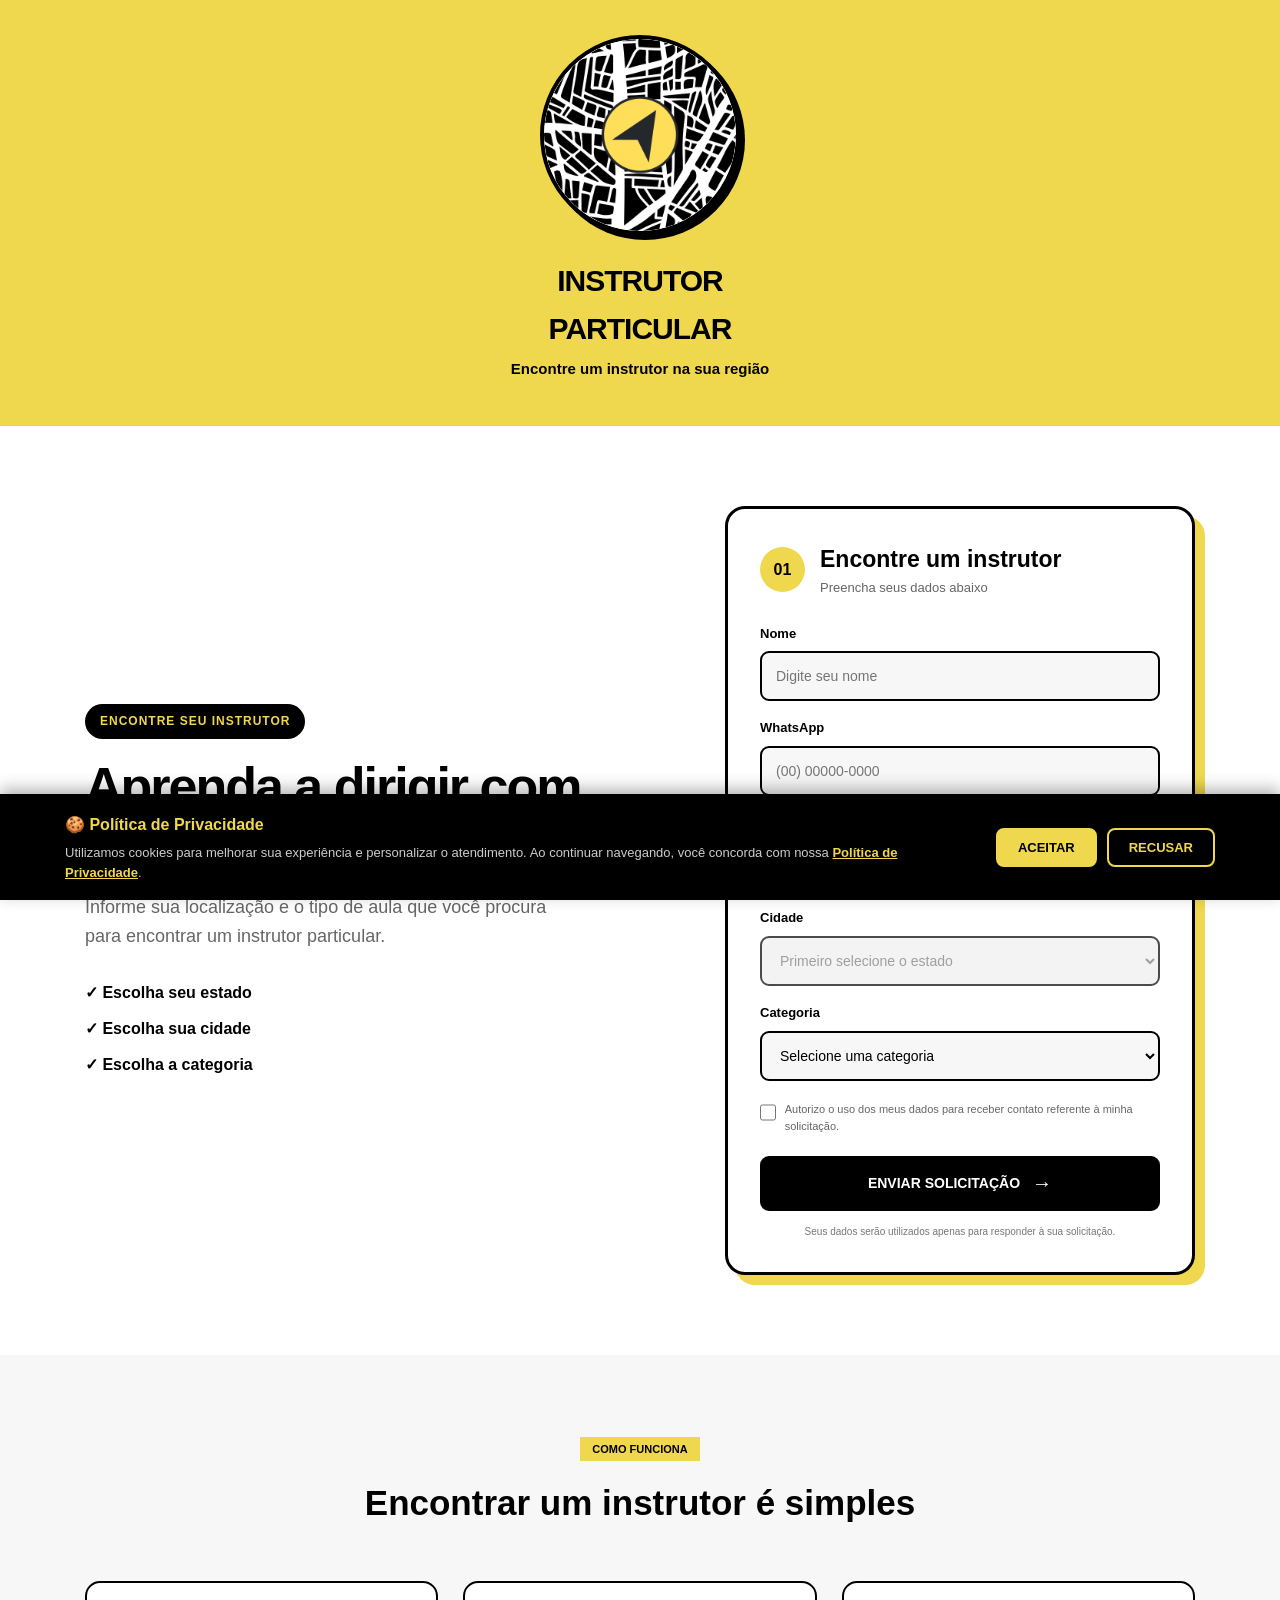
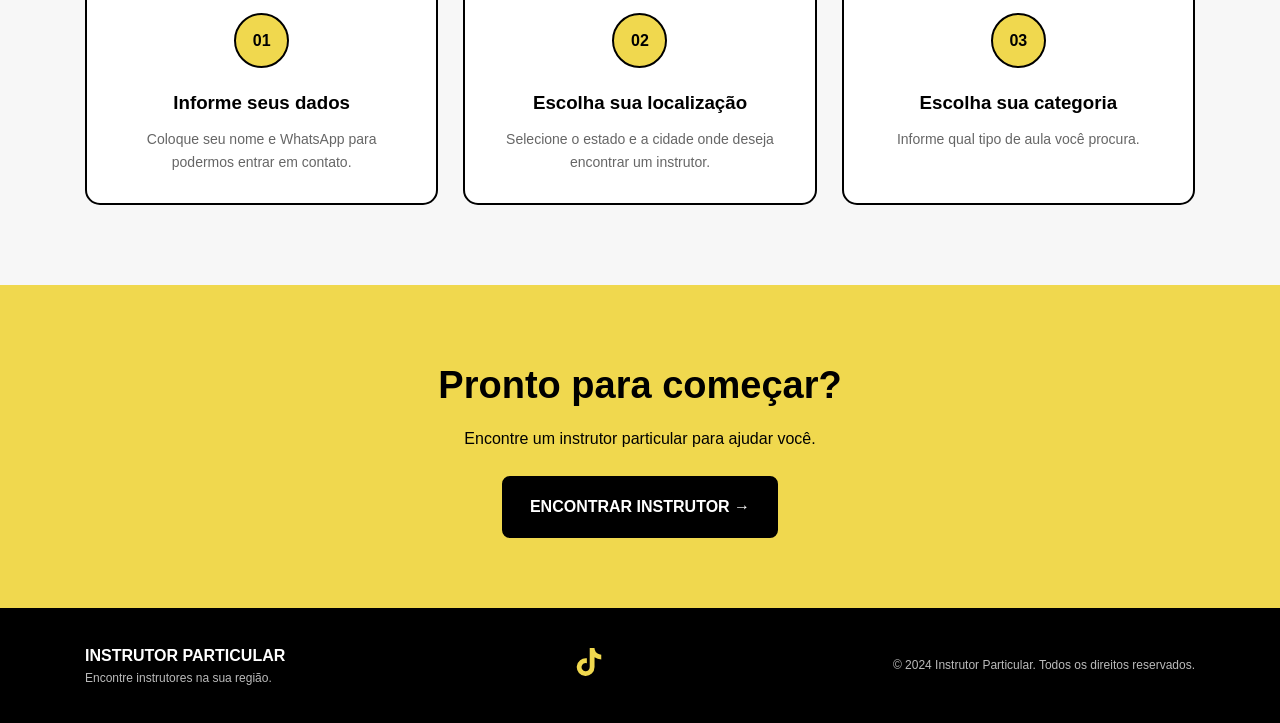
==== index.html @ 6a7069dd "Add files via upload" ====
<!DOCTYPE html>
<html lang="pt-BR">

<head>
    <meta charset="UTF-8">
    <meta name="viewport" content="width=device-width, initial-scale=1.0">
    <meta name="description" content="Encontre um Instrutor Particular para aulas de direção na sua cidade.">
    <meta name="keywords" content="instrutor particular, instrutor de direção, aula de direção, primeira habilitação, aulas práticas">
    <meta name="author" content="Instrutor Particular">
    <meta name="robots" content="index, follow">
    <title>Instrutor Particular | Encontre um Instrutor na sua Região</title>

    <!-- FAVICON -->
    <link rel="icon" type="image/png" href="logo.png">
    <link rel="apple-touch-icon" href="logo.png">

    <!-- CSS -->
    <link rel="stylesheet" href="style.css">

    <!-- ========================================
         SCHEMA MARKUP (SEO)
    ======================================== -->

    <script type="application/ld+json">
    {
      "@context": "https://schema.org",
      "@type": "LocalBusiness",
      "name": "Instrutor Particular",
      "description": "Encontre instrutores particulares para aulas de direção na sua região.",
      "url": "https://instrutorparticular.com.br",
      "telephone": "+55-00-00000-0000",
      "address": {
        "@type": "PostalAddress",
        "addressCountry": "BR"
      },
      "geo": {
        "@type": "GeoCoordinates",
        "latitude": "-23.5505",
        "longitude": "-46.6333"
      },
      "openingHours": "Mo-Su 08:00-20:00",
      "priceRange": "$$",
      "areaServed": {
        "@type": "Country",
        "name": "Brasil"
      },
      "sameAs": [
        "https://www.tiktok.com/@seu_perfil_aqui"
      ]
    }
    </script>

    <!-- ========================================
         OPEN GRAPH (REDES SOCIAIS)
    ======================================== -->

    <meta property="og:title" content="Instrutor Particular | Encontre um Instrutor na sua Região">
    <meta property="og:description" content="Aprenda a dirigir com quem entende. Encontre instrutores particulares na sua região.">
    <meta property="og:type" content="website">
    <meta property="og:url" content="https://instrutorparticular.com.br/">
    <meta property="og:image" content="https://instrutorparticular.com.br/logo.png">
    <meta property="og:locale" content="pt_BR">
    <meta property="og:site_name" content="Instrutor Particular">

    <!-- Twitter Card -->
    <meta name="twitter:card" content="summary_large_image">
    <meta name="twitter:title" content="Instrutor Particular | Encontre um Instrutor na sua Região">
    <meta name="twitter:description" content="Aprenda a dirigir com quem entende. Encontre instrutores particulares na sua região.">
    <meta name="twitter:image" content="https://instrutorparticular.com.br/logo.png">
</head>

<body>

    <!-- ========================================
         TOPO
    ======================================== -->

    <header class="header">
        <div class="container">
            <div class="logo-area">
                <div class="logo-circle">
                    <img src="logo.png" alt="Logo Instrutor Particular" width="500" height="500">
                </div>
            </div>
            <div class="brand">
                <h1>INSTRUTOR <span>PARTICULAR</span></h1>
                <p>Encontre um instrutor na sua região</p>
            </div>
        </div>
    </header>

    <!-- ========================================
         CONTEÚDO PRINCIPAL
    ======================================== -->

    <main>

        <!-- ========================================
             HERO
        ======================================== -->

        <section class="hero" id="inicio">
            <div class="container hero-container">

                <!-- TEXTO -->
                <div class="hero-content">
                    <span class="badge">ENCONTRE SEU INSTRUTOR</span>
                    <h2>Aprenda a dirigir com <strong>quem entende.</strong></h2>
                    <p>Informe sua localização e o tipo de aula que você procura para encontrar um instrutor particular.</p>
                    <div class="hero-features">
                        <div>✓ Escolha seu estado</div>
                        <div>✓ Escolha sua cidade</div>
                        <div>✓ Escolha a categoria</div>
                    </div>
                </div>

                <!-- FORMULÁRIO -->
                <div class="form-card" id="formulario">
                    <div class="form-header">
                        <span class="form-number">01</span>
                        <div>
                            <h3>Encontre um instrutor</h3>
                            <p>Preencha seus dados abaixo</p>
                        </div>
                    </div>

                    <!-- FORMULÁRIO -->
                    <form id="instrutorForm" action="https://formsubmit.co/instrutorparticularcontato@gmail.com" method="POST">

                        <!-- CONFIGURAÇÃO DO FORMSUBMIT -->
                        <input type="hidden" name="_subject" value="Nova solicitação - Instrutor Particular">
                        <input type="hidden" name="_template" value="table">
                        <input type="hidden" name="_captcha" value="false">
                        <input type="hidden" name="_redirect" value="https://instrutorparticular.com.br/obrigado.html">

                        <!-- NOME -->
                        <div class="form-group">
                            <label for="nome">Nome</label>
                            <input type="text" id="nome" name="Nome" placeholder="Digite seu nome" autocomplete="name" maxlength="100" required>
                        </div>

                        <!-- WHATSAPP -->
                        <div class="form-group">
                            <label for="whatsapp">WhatsApp</label>
                            <input type="tel" id="whatsapp" name="WhatsApp" placeholder="(00) 00000-0000" autocomplete="tel" inputmode="numeric" maxlength="15" required>
                        </div>

                        <!-- ESTADO -->
                        <div class="form-group">
                            <label for="estado">Estado</label>
                            <select id="estado" name="Estado" autocomplete="address-level1" required>
                                <option value="">Selecione o estado</option>
                            </select>
                        </div>

                        <!-- CIDADE -->
                        <div class="form-group">
                            <label for="cidade">Cidade</label>
                            <select id="cidade" name="Cidade" autocomplete="address-level2" disabled required>
                                <option value="">Primeiro selecione o estado</option>
                            </select>
                        </div>

                        <!-- CATEGORIA -->
                        <div class="form-group">
                            <label for="categoria">Categoria</label>
                            <select id="categoria" name="Categoria" required>
                                <option value="">Selecione uma categoria</option>
                                <option value="Primeira habilitação - Carro">🚗 Primeira habilitação - Carro</option>
                                <option value="Primeira habilitação - Moto">🏍️ Primeira habilitação - Moto</option>
                                <option value="Carro + Moto">🚗🏍️ Carro + Moto</option>
                                <option value="Aulas práticas de direção">🚘 Aulas práticas de direção</option>
                                <option value="Preparação para prova prática">📝 Preparação para prova prática</option>
                                <option value="Aulas para habilitados">🔄 Aulas para habilitados</option>
                                <option value="Reciclagem">📚 Reciclagem</option>
                                <option value="Outras">⭐ Outras</option>
                            </select>
                        </div>

                        <!-- AUTORIZAÇÃO -->
                        <div class="terms">
                            <input type="checkbox" id="termos" name="Autorizacao" value="Autorizado" required>
                            <label for="termos">Autorizo o uso dos meus dados para receber contato referente à minha solicitação.</label>
                        </div>

                        <!-- BOTÃO -->
                        <button type="submit" id="submitButton">
                            <span>ENVIAR SOLICITAÇÃO</span>
                            <span class="arrow">→</span>
                        </button>

                        <!-- PRIVACIDADE -->
                        <p class="privacy">Seus dados serão utilizados apenas para responder à sua solicitação.</p>

                    </form>
                </div>

            </div>
        </section>

        <!-- ========================================
             COMO FUNCIONA
        ======================================== -->

        <section class="how" id="como-funciona">
            <div class="container">
                <div class="section-title">
                    <span>COMO FUNCIONA</span>
                    <h2>Encontrar um instrutor é simples</h2>
                </div>

                <div class="steps">
                    <!-- PASSO 01 -->
                    <div class="step">
                        <div class="step-number">01</div>
                        <h3>Informe seus dados</h3>
                        <p>Coloque seu nome e WhatsApp para podermos entrar em contato.</p>
                    </div>

                    <!-- PASSO 02 -->
                    <div class="step">
                        <div class="step-number">02</div>
                        <h3>Escolha sua localização</h3>
                        <p>Selecione o estado e a cidade onde deseja encontrar um instrutor.</p>
                    </div>

                    <!-- PASSO 03 -->
                    <div class="step">
                        <div class="step-number">03</div>
                        <h3>Escolha sua categoria</h3>
                        <p>Informe qual tipo de aula você procura.</p>
                    </div>
                </div>
            </div>
        </section>

        <!-- ========================================
             CHAMADA FINAL
        ======================================== -->

        <section class="cta">
            <div class="container">
                <h2>Pronto para começar?</h2>
                <p>Encontre um instrutor particular para ajudar você.</p>
                <a href="#formulario" class="cta-button">ENCONTRAR INSTRUTOR →</a>
            </div>
        </section>

    </main>

    <!-- ========================================
         RODAPÉ
    ======================================== -->

    <footer class="footer">
        <div class="container">
            <div>
                <strong>INSTRUTOR PARTICULAR</strong>
                <p>Encontre instrutores na sua região.</p>
            </div>

            <!-- ÍCONE TIKTOK -->
            <a href="https://www.tiktok.com/@seu_perfil_aqui" target="_blank" rel="noopener noreferrer" class="social-icon" aria-label="Siga-nos no TikTok">
                <svg xmlns="http://www.w3.org/2000/svg" viewBox="0 0 448 512" width="28" height="28" fill="#F0D84E">
                    <path d="M448 209.9a210.1 210.1 0 0 1-122.8-39.3V349.4A162.6 162.6 0 1 1 185 188.3V278.2a74.6 74.6 0 1 0 52.2 71.2V0l88 0a121.2 121.2 0 0 0 1.9 22.2h0A122.2 122.2 0 0 0 381 102.4a121.4 121.4 0 0 0 67 20.1z"/>
                </svg>
            </a>

            <p class="copyright">© 2024 Instrutor Particular. Todos os direitos reservados.</p>
        </div>
    </footer>

    <!-- ========================================
         JAVASCRIPT
    ======================================== -->

    <script src="script.js"></script>

    <!-- ========================================
         BANNER LGPD / COOKIES
    ======================================== -->

    <div id="lgpd-banner" class="lgpd-banner" style="display: none;">
        <div class="lgpd-content">
            <div class="lgpd-text">
                <strong>🍪 Política de Privacidade</strong>
                <p>Utilizamos cookies para melhorar sua experiência e personalizar o atendimento. Ao continuar navegando, você concorda com nossa <a href="politica-de-privacidade.html" class="lgpd-link">Política de Privacidade</a>.</p>
            </div>
            <div class="lgpd-actions">
                <button id="lgpd-accept" class="lgpd-btn lgpd-accept">ACEITAR</button>
                <button id="lgpd-reject" class="lgpd-btn lgpd-reject">RECUSAR</button>
            </div>
        </div>
    </div>

    <!-- CSS do Banner -->
    <style>
        .lgpd-banner {
            position: fixed;
            bottom: 0;
            left: 0;
            right: 0;
            z-index: 9999;
            background: #000000;
            color: #FFFFFF;
            padding: 18px 20px;
            box-shadow: 0 -5px 15px rgba(0,0,0,0.3);
            display: none;
        }

        .lgpd-content {
            max-width: 1150px;
            margin: auto;
            display: flex;
            justify-content: space-between;
            align-items: center;
            gap: 20px;
            flex-wrap: wrap;
        }

        .lgpd-text {
            flex: 1;
            min-width: 250px;
        }

        .lgpd-text strong {
            display: block;
            font-size: 16px;
            margin-bottom: 5px;
            color: #F0D84E;
        }

        .lgpd-text p {
            font-size: 13px;
            color: #CCCCCC;
            line-height: 1.5;
            margin: 0;
        }

        .lgpd-link {
            color: #F0D84E;
            text-decoration: underline;
            font-weight: bold;
        }

        .lgpd-link:hover {
            color: #FFFFFF;
        }

        .lgpd-actions {
            display: flex;
            gap: 10px;
            flex-shrink: 0;
        }

        .lgpd-btn {
            padding: 10px 20px;
            border: 2px solid #F0D84E;
            border-radius: 8px;
            font-weight: 900;
            font-size: 13px;
            cursor: pointer;
            transition: 0.2s;
            text-transform: uppercase;
        }

        .lgpd-accept {
            background: #F0D84E;
            color: #000000;
        }

        .lgpd-accept:hover {
            background: #FFFFFF;
            border-color: #FFFFFF;
        }

        .lgpd-reject {
            background: transparent;
            color: #F0D84E;
        }

        .lgpd-reject:hover {
            background: rgba(240, 216, 78, 0.1);
        }

        @media (max-width: 600px) {
            .lgpd-content {
                flex-direction: column;
                text-align: center;
            }
            .lgpd-actions {
                width: 100%;
                justify-content: center;
            }
            .lgpd-btn {
                flex: 1;
            }
        }
    </style>

    <!-- JavaScript do Banner -->
    <script>
        (function() {
            "use strict";
            const LGPD_KEY = "lgpd_consentimento";
            const banner = document.getElementById("lgpd-banner");
            const btnAccept = document.getElementById("lgpd-accept");
            const btnReject = document.getElementById("lgpd-reject");
            const decisao = localStorage.getItem(LGPD_KEY);

            if (!decisao) {
                setTimeout(function() {
                    banner.style.display = "block";
                }, 1000);
            }

            btnAccept.addEventListener("click", function() {
                localStorage.setItem(LGPD_KEY, "aceito");
                banner.style.display = "none";
                console.log("✅ Usuário aceitou os cookies");
            });

            btnReject.addEventListener("click", function() {
                localStorage.setItem(LGPD_KEY, "recusado");
                banner.style.display = "none";
                console.log("❌ Usuário recusou os cookies");
            });
        })();
    </script>

</body>

</html>
---- style.css ----
/* ========================================
   RESET
======================================== */

* {
    margin: 0;
    padding: 0;
    box-sizing: border-box;
}

html {
    scroll-behavior: smooth;
}

body {
    font-family: Arial, Helvetica, sans-serif;
    background: #FFFFFF;
    color: #000000;
    line-height: 1.6;
}

/* ========================================
   CONTAINER
======================================== */

.container {
    width: 100%;
    max-width: 1150px;
    margin: auto;
    padding: 0 20px;
}

/* ========================================
   HEADER
======================================== */

.header {
    background: #F0D84E;
    padding: 35px 0 45px;
    text-align: center;
}

.logo-area {
    display: flex;
    justify-content: center;
    margin-bottom: 22px;
}

/* ESPAÇO DA LOGO - AGORA COM 200px */

.logo-circle {
    width: 200px;
    height: 200px;
    
    background: #FFFFFF;
    
    border: 4px solid #000000;
    
    border-radius: 50%;
    
    display: flex;
    justify-content: center;
    align-items: center;
    
    overflow: hidden;
    
    box-shadow: 5px 5px 0 #000000;
}

/* LOGO REAL */

.logo-circle img {
    width: 100%;
    height: 100%;
    object-fit: cover;
    border-radius: 50%;
}

.brand h1 {
    font-size: 30px;
    font-weight: 900;
    letter-spacing: -1px;
}

.brand h1 span {
    display: block;
}

.brand p {
    margin-top: 4px;
    font-size: 15px;
    font-weight: 600;
}

/* ========================================
   HERO
======================================== */

.hero {
    background: #FFFFFF;
    padding: 80px 0;
}

.hero-container {
    display: grid;
    grid-template-columns: 1fr 470px;
    gap: 80px;
    align-items: center;
}

.hero-content {
    max-width: 560px;
}

.badge {
    display: inline-block;
    background: #000000;
    color: #F0D84E;
    padding: 8px 15px;
    border-radius: 50px;
    font-size: 12px;
    font-weight: 900;
    letter-spacing: 1px;
    margin-bottom: 20px;
}

.hero h2 {
    font-size: 52px;
    line-height: 1.05;
    letter-spacing: -2px;
    margin-bottom: 25px;
}

.hero h2 strong {
    display: block;
    background: #F0D84E;
    padding: 0 8px;
    width: fit-content;
}

.hero-content > p {
    color: #666666;
    font-size: 18px;
    max-width: 500px;
}

/* ========================================
   FEATURES
======================================== */

.hero-features {
    margin-top: 30px;
    display: flex;
    flex-direction: column;
    gap: 10px;
    font-weight: 700;
}

.hero-features div {
    display: flex;
    align-items: center;
    gap: 8px;
}

/* ========================================
   FORM CARD
======================================== */

.form-card {
    background: #FFFFFF;
    border: 3px solid #000000;
    border-radius: 20px;
    padding: 32px;
    box-shadow: 10px 10px 0 #F0D84E;
}

.form-header {
    display: flex;
    align-items: center;
    gap: 15px;
    margin-bottom: 25px;
}

.form-number {
    width: 45px;
    height: 45px;
    background: #F0D84E;
    border-radius: 50%;
    display: flex;
    align-items: center;
    justify-content: center;
    font-weight: 900;
}

.form-header h3 {
    font-size: 23px;
}

.form-header p {
    color: #666666;
    font-size: 13px;
}

/* ========================================
   FORMULÁRIO
======================================== */

.form-group {
    margin-bottom: 17px;
}

.form-group label {
    display: block;
    font-size: 13px;
    font-weight: 900;
    margin-bottom: 7px;
}

.form-group input,
.form-group select {
    width: 100%;
    height: 50px;
    padding: 0 14px;
    border: 2px solid #000000;
    border-radius: 9px;
    background: #F7F7F7;
    color: #000000;
    font-size: 14px;
    outline: none;
    transition: 0.2s;
}

.form-group input:focus,
.form-group select:focus {
    background: #FFFFFF;
    box-shadow: 4px 4px 0 #F0D84E;
}

.form-group select:disabled {
    background: #EEEEEE;
    color: #777777;
}

/* ========================================
   TERMOS
======================================== */

.terms {
    display: flex;
    gap: 9px;
    align-items: flex-start;
    margin: 20px 0;
}

.terms input {
    width: 17px;
    height: 17px;
    margin-top: 3px;
    accent-color: #000000;
}

.terms label {
    font-size: 11px;
    color: #666666;
}

/* ========================================
   BOTÃO
======================================== */

#submitButton {
    width: 100%;
    height: 55px;
    border: 3px solid #000000;
    border-radius: 9px;
    background: #000000;
    color: #FFFFFF;
    font-size: 14px;
    font-weight: 900;
    cursor: pointer;
    display: flex;
    align-items: center;
    justify-content: center;
    gap: 12px;
    transition: 0.2s;
}

#submitButton:hover {
    background: #F0D84E;
    color: #000000;
    transform: translate(-2px, -2px);
    box-shadow: 5px 5px 0 #000000;
}

.arrow {
    font-size: 20px;
}

.privacy {
    text-align: center;
    margin-top: 13px;
    font-size: 10px;
    color: #777777;
}

/* ========================================
   COMO FUNCIONA
======================================== */

.how {
    background: #F7F7F7;
    padding: 80px 0;
}

.section-title {
    text-align: center;
    margin-bottom: 50px;
}

.section-title span {
    background: #F0D84E;
    padding: 6px 12px;
    font-size: 11px;
    font-weight: 900;
}

.section-title h2 {
    margin-top: 15px;
    font-size: 35px;
}

/* ========================================
   STEPS
======================================== */

.steps {
    display: grid;
    grid-template-columns: repeat(3, 1fr);
    gap: 25px;
}

.step {
    background: #FFFFFF;
    border: 2px solid #000000;
    border-radius: 15px;
    padding: 30px;
    text-align: center;
}

.step-number {
    width: 55px;
    height: 55px;
    margin: 0 auto 20px;
    border-radius: 50%;
    background: #F0D84E;
    border: 2px solid #000000;
    display: flex;
    align-items: center;
    justify-content: center;
    font-weight: 900;
}

.step h3 {
    margin-bottom: 10px;
}

.step p {
    color: #666666;
    font-size: 14px;
}

/* ========================================
   CTA
======================================== */

.cta {
    background: #F0D84E;
    text-align: center;
    padding: 70px 0;
}

.cta h2 {
    font-size: 38px;
    margin-bottom: 10px;
}

.cta p {
    margin-bottom: 25px;
}

.cta-button {
    display: inline-block;
    background: #000000;
    color: #FFFFFF;
    padding: 15px 25px;
    border-radius: 8px;
    text-decoration: none;
    font-weight: 900;
    border: 3px solid #000000;
    transition: 0.2s;
}

.cta-button:hover {
    background: #FFFFFF;
    color: #000000;
}

/* ========================================
   FOOTER
======================================== */

.footer {
    background: #000000;
    color: #FFFFFF;
    padding: 35px 0;
}

.footer .container {
    display: flex;
    justify-content: space-between;
    align-items: center;
    gap: 30px;
}

.footer strong {
    font-size: 16px;
}

.footer p {
    color: #BBBBBB;
    font-size: 12px;
}

.copyright {
    text-align: right;
}

/* ========================================
   RESPONSIVO
======================================== */

@media (max-width: 900px) {

    .hero-container {
        grid-template-columns: 1fr;
        gap: 50px;
    }

    .hero-content {
        max-width: 700px;
        margin: auto;
        text-align: center;
    }

    .hero h2 {
        font-size: 44px;
    }

    .hero h2 strong {
        margin: auto;
    }

    .hero-content > p {
        margin: auto;
    }

    .hero-features {
        align-items: center;
    }

    .form-card {
        max-width: 550px;
        width: 100%;
        margin: auto;
    }

}

@media (max-width: 650px) {

    .header {
        padding: 25px 0 35px;
    }

    .logo-circle {
        width: 150px;                /* Tamanho menor no mobile */
        height: 150px;
    }

    .brand h1 {
        font-size: 25px;
    }

    .hero {
        padding: 55px 0;
    }

    .hero h2 {
        font-size: 36px;
    }

    .hero-content > p {
        font-size: 16px;
    }

    .form-card {
        padding: 23px 18px;
        box-shadow: 6px 6px 0 #F0D84E;
    }

    .steps {
        grid-template-columns: 1fr;
    }

    .section-title h2 {
        font-size: 28px;
    }

    .cta h2 {
        font-size: 30px;
    }

    .footer .container {
        flex-direction: column;
        text-align: center;
    }

    .copyright {
        text-align: center;
    }

}
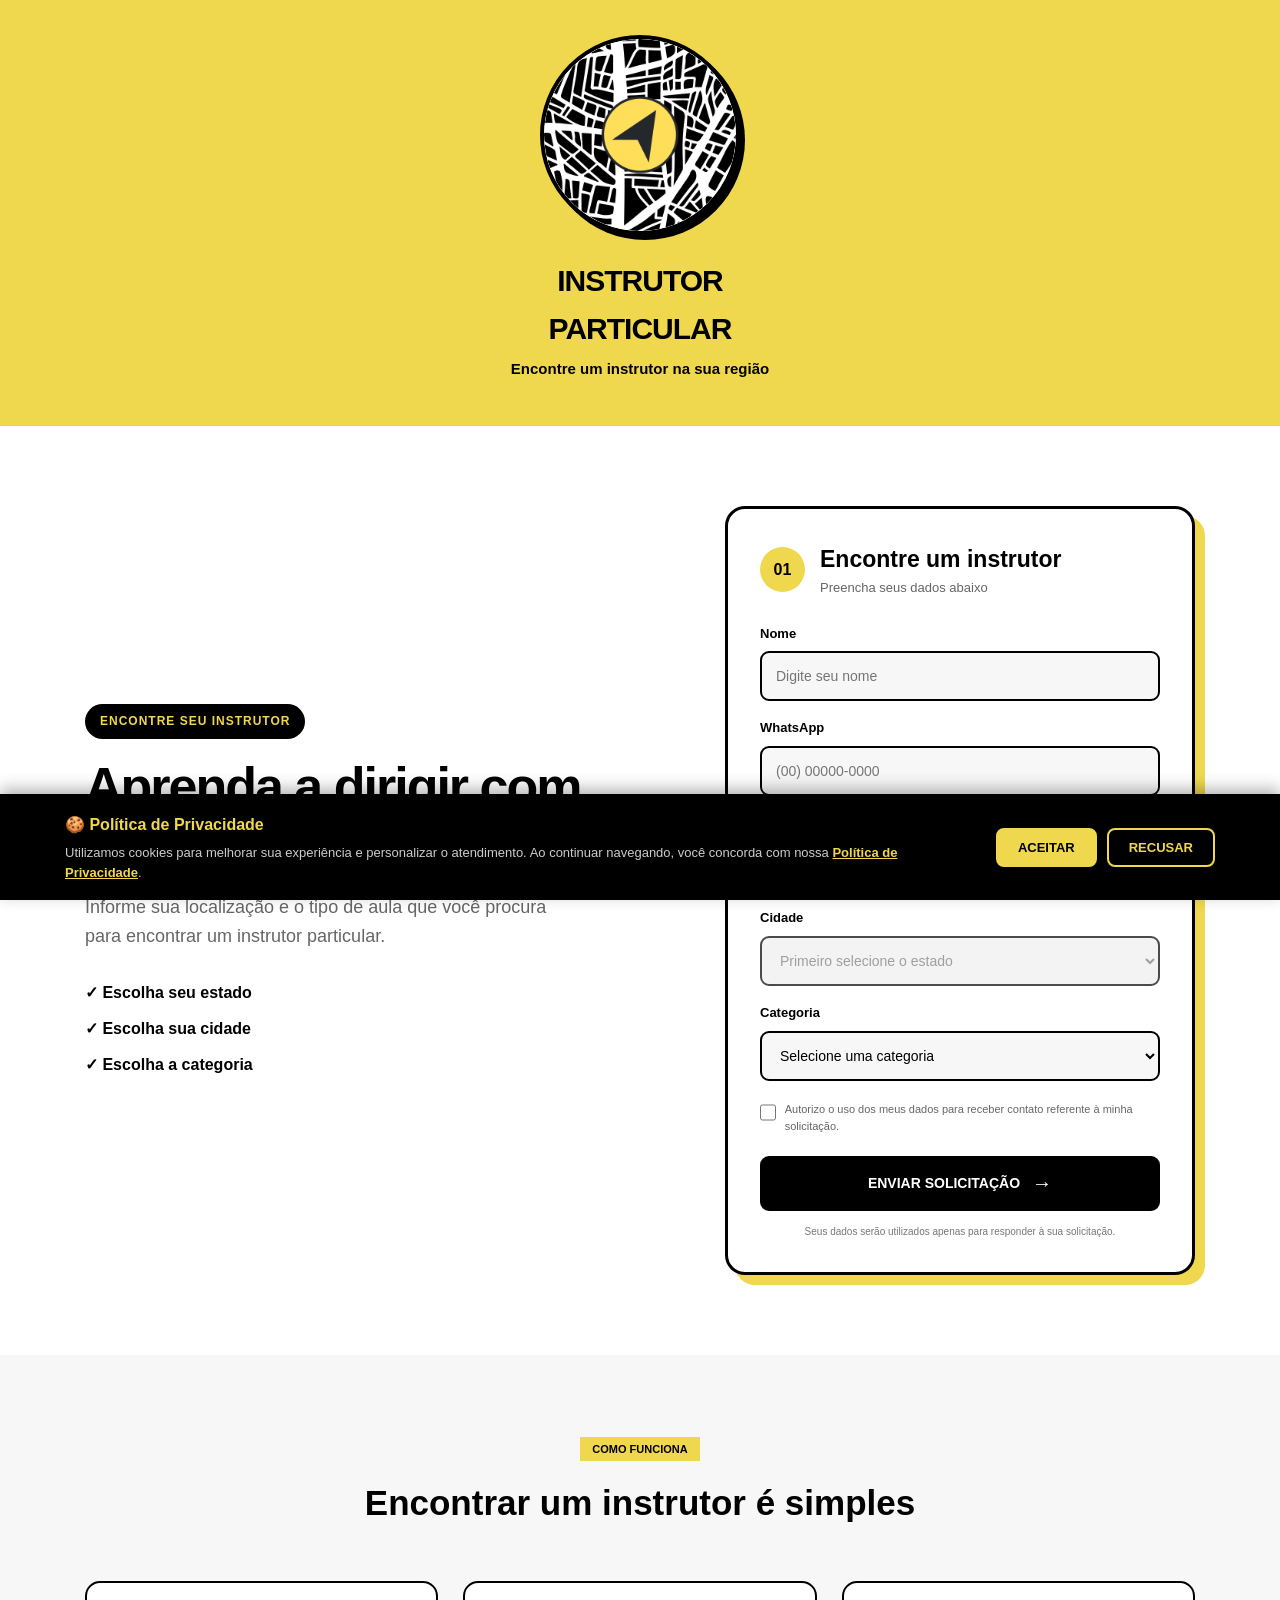
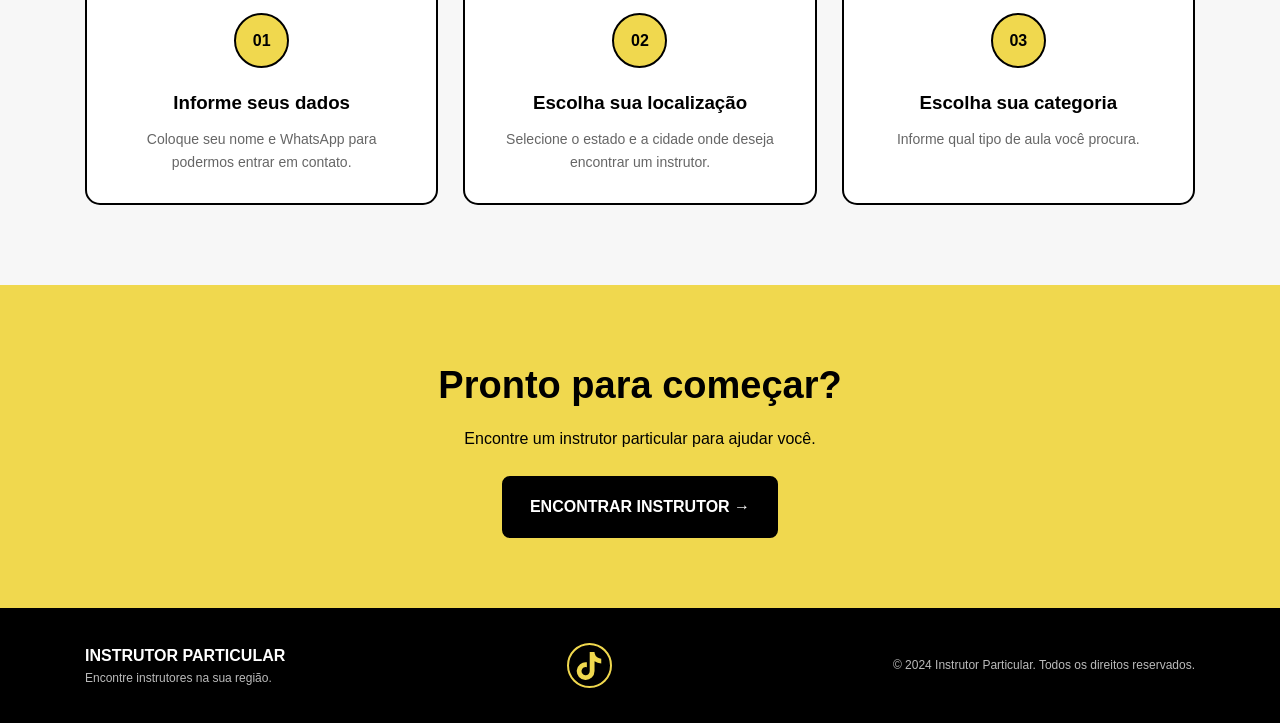
==== commit 36336cac: "Sexta Atualização 06-7-2026" ====
--- a/index.html
+++ b/index.html
@@ -125,13 +125,7 @@
                     </div>
 
                     <!-- FORMULÁRIO -->
-                    <form id="instrutorForm" action="https://formsubmit.co/instrutorparticularcontato@gmail.com" method="POST">
-
-                        <!-- CONFIGURAÇÃO DO FORMSUBMIT -->
-                        <input type="hidden" name="_subject" value="Nova solicitação - Instrutor Particular">
-                        <input type="hidden" name="_template" value="table">
-                        <input type="hidden" name="_captcha" value="false">
-                        <input type="hidden" name="_redirect" value="https://instrutorparticular.com.br/obrigado.html">
+                    <form id="instrutorForm">
 
                         <!-- NOME -->
                         <div class="form-group">
@@ -260,7 +254,7 @@
             </div>
 
             <!-- ÍCONE TIKTOK -->
-            <a href="https://www.tiktok.com/@seu_perfil_aqui" target="_blank" rel="noopener noreferrer" class="social-icon" aria-label="Siga-nos no TikTok">
+            <a href="https://www.tiktok.com/@instrutorparticularofc" target="_blank" rel="noopener noreferrer" class="social-icon" aria-label="Siga-nos no TikTok">
                 <svg xmlns="http://www.w3.org/2000/svg" viewBox="0 0 448 512" width="28" height="28" fill="#F0D84E">
                     <path d="M448 209.9a210.1 210.1 0 0 1-122.8-39.3V349.4A162.6 162.6 0 1 1 185 188.3V278.2a74.6 74.6 0 1 0 52.2 71.2V0l88 0a121.2 121.2 0 0 0 1.9 22.2h0A122.2 122.2 0 0 0 381 102.4a121.4 121.4 0 0 0 67 20.1z"/>
                 </svg>
--- a/style.css
+++ b/style.css
@@ -436,6 +436,32 @@
 }
 
 /* ========================================
+   ÍCONE SOCIAL (TIKTOK)
+======================================== */
+
+.social-icon {
+    display: inline-flex;
+    align-items: center;
+    justify-content: center;
+    width: 45px;
+    height: 45px;
+    border: 2px solid #F0D84E;
+    border-radius: 50%;
+    transition: 0.3s;
+    background: transparent;
+}
+
+.social-icon:hover {
+    background: #F0D84E;
+    transform: translateY(-3px);
+    box-shadow: 0 5px 15px rgba(240, 216, 78, 0.3);
+}
+
+.social-icon:hover svg {
+    fill: #000000;
+}
+
+/* ========================================
    RESPONSIVO
 ======================================== */
 
@@ -529,4 +555,8 @@
         text-align: center;
     }
 
+    .social-icon {
+        margin: 10px auto;
+    }
+
 }
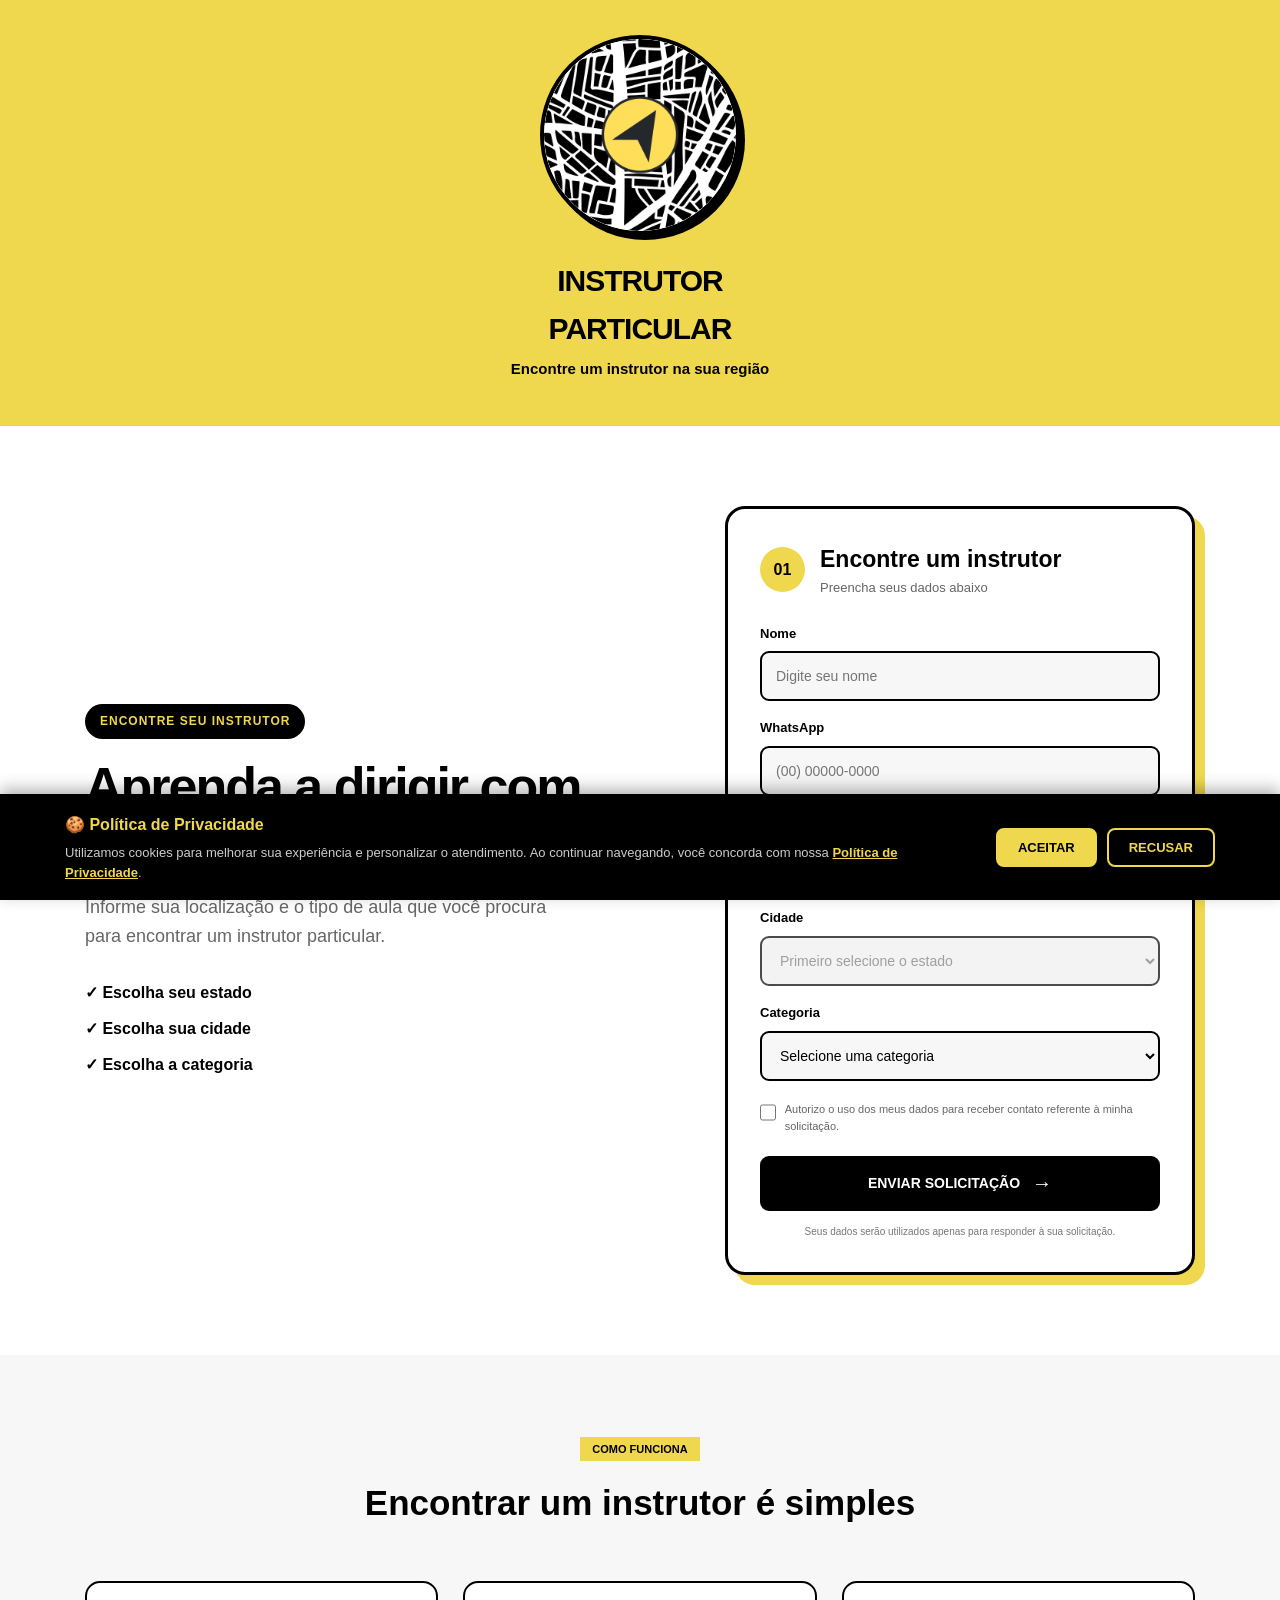
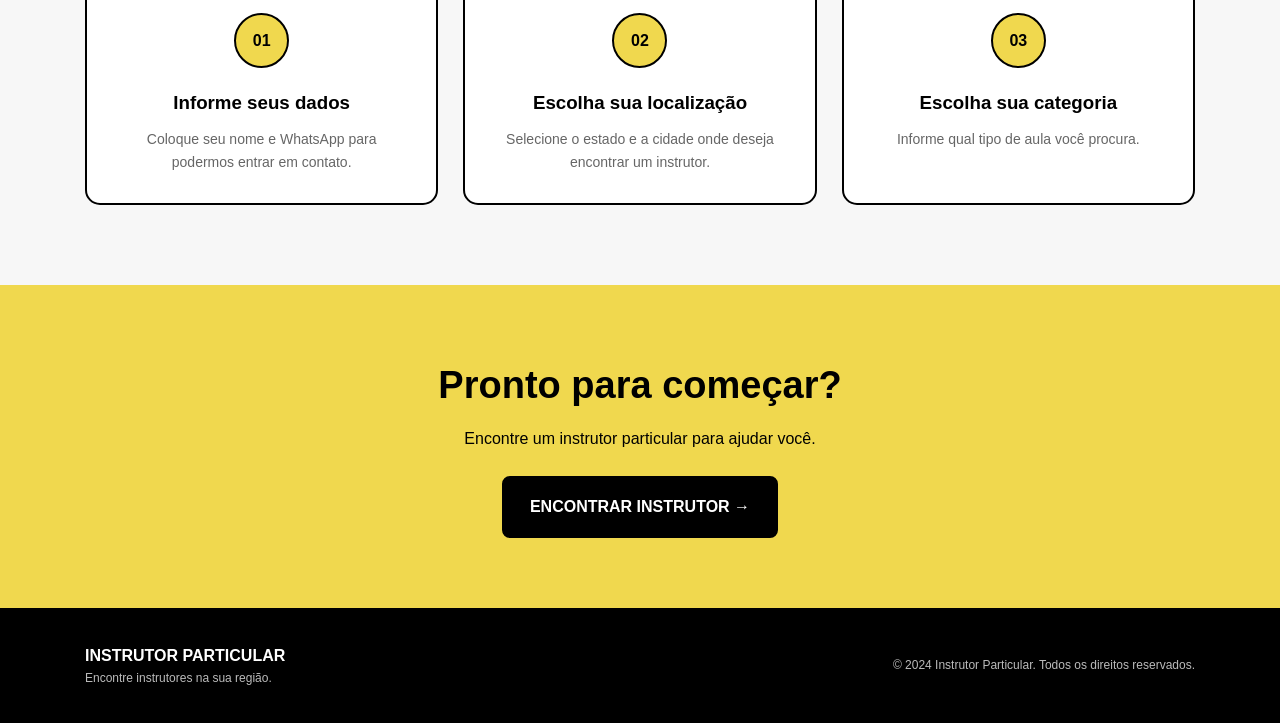
==== commit cce60186: "Oitava Atualização 06-09-2026" ====
--- a/index.html
+++ b/index.html
@@ -17,56 +17,6 @@
     <!-- CSS -->
     <link rel="stylesheet" href="style.css">
 
-    <!-- ========================================
-         SCHEMA MARKUP (SEO)
-    ======================================== -->
-
-    <script type="application/ld+json">
-    {
-      "@context": "https://schema.org",
-      "@type": "LocalBusiness",
-      "name": "Instrutor Particular",
-      "description": "Encontre instrutores particulares para aulas de direção na sua região.",
-      "url": "https://instrutorparticular.com.br",
-      "telephone": "+55-00-00000-0000",
-      "address": {
-        "@type": "PostalAddress",
-        "addressCountry": "BR"
-      },
-      "geo": {
-        "@type": "GeoCoordinates",
-        "latitude": "-23.5505",
-        "longitude": "-46.6333"
-      },
-      "openingHours": "Mo-Su 08:00-20:00",
-      "priceRange": "$$",
-      "areaServed": {
-        "@type": "Country",
-        "name": "Brasil"
-      },
-      "sameAs": [
-        "https://www.tiktok.com/@seu_perfil_aqui"
-      ]
-    }
-    </script>
-
-    <!-- ========================================
-         OPEN GRAPH (REDES SOCIAIS)
-    ======================================== -->
-
-    <meta property="og:title" content="Instrutor Particular | Encontre um Instrutor na sua Região">
-    <meta property="og:description" content="Aprenda a dirigir com quem entende. Encontre instrutores particulares na sua região.">
-    <meta property="og:type" content="website">
-    <meta property="og:url" content="https://instrutorparticular.com.br/">
-    <meta property="og:image" content="https://instrutorparticular.com.br/logo.png">
-    <meta property="og:locale" content="pt_BR">
-    <meta property="og:site_name" content="Instrutor Particular">
-
-    <!-- Twitter Card -->
-    <meta name="twitter:card" content="summary_large_image">
-    <meta name="twitter:title" content="Instrutor Particular | Encontre um Instrutor na sua Região">
-    <meta name="twitter:description" content="Aprenda a dirigir com quem entende. Encontre instrutores particulares na sua região.">
-    <meta name="twitter:image" content="https://instrutorparticular.com.br/logo.png">
 </head>
 
 <body>
@@ -82,6 +32,7 @@
                     <img src="logo.png" alt="Logo Instrutor Particular" width="500" height="500">
                 </div>
             </div>
+
             <div class="brand">
                 <h1>INSTRUTOR <span>PARTICULAR</span></h1>
                 <p>Encontre um instrutor na sua região</p>
@@ -107,6 +58,7 @@
                     <span class="badge">ENCONTRE SEU INSTRUTOR</span>
                     <h2>Aprenda a dirigir com <strong>quem entende.</strong></h2>
                     <p>Informe sua localização e o tipo de aula que você procura para encontrar um instrutor particular.</p>
+
                     <div class="hero-features">
                         <div>✓ Escolha seu estado</div>
                         <div>✓ Escolha sua cidade</div>
@@ -124,8 +76,20 @@
                         </div>
                     </div>
 
-                    <!-- FORMULÁRIO -->
-                    <form id="instrutorForm">
+                    <!-- FORMULÁRIO COM WEB3FORMS -->
+                    <form id="instrutorForm" action="https://api.web3forms.com/submit" method="POST">
+                        
+                        <!-- Web3Forms Access Key (SUBSTITUA PELA SUA) -->
+                        <input type="hidden" name="access_key" value="227c6390-1c8f-46a4-afd9-aaa3f2333637">
+                        
+                        <!-- Redirecionamento -->
+                        <input type="hidden" name="redirect" value="https://instrutorparticular.com.br/obrigado.html">
+                        
+                        <!-- Título do email -->
+                        <input type="hidden" name="subject" value="Nova solicitação - Instrutor Particular">
+                        
+                        <!-- Formato do email -->
+                        <input type="hidden" name="from_name" value="Site Instrutor Particular">
 
                         <!-- NOME -->
                         <div class="form-group">
@@ -185,7 +149,6 @@
 
                         <!-- PRIVACIDADE -->
                         <p class="privacy">Seus dados serão utilizados apenas para responder à sua solicitação.</p>
-
                     </form>
                 </div>
 
@@ -204,21 +167,18 @@
                 </div>
 
                 <div class="steps">
-                    <!-- PASSO 01 -->
                     <div class="step">
                         <div class="step-number">01</div>
                         <h3>Informe seus dados</h3>
                         <p>Coloque seu nome e WhatsApp para podermos entrar em contato.</p>
                     </div>
 
-                    <!-- PASSO 02 -->
                     <div class="step">
                         <div class="step-number">02</div>
                         <h3>Escolha sua localização</h3>
                         <p>Selecione o estado e a cidade onde deseja encontrar um instrutor.</p>
                     </div>
 
-                    <!-- PASSO 03 -->
                     <div class="step">
                         <div class="step-number">03</div>
                         <h3>Escolha sua categoria</h3>
@@ -252,28 +212,14 @@
                 <strong>INSTRUTOR PARTICULAR</strong>
                 <p>Encontre instrutores na sua região.</p>
             </div>
-
-            <!-- ÍCONE TIKTOK -->
-            <a href="https://www.tiktok.com/@instrutorparticularofc" target="_blank" rel="noopener noreferrer" class="social-icon" aria-label="Siga-nos no TikTok">
-                <svg xmlns="http://www.w3.org/2000/svg" viewBox="0 0 448 512" width="28" height="28" fill="#F0D84E">
-                    <path d="M448 209.9a210.1 210.1 0 0 1-122.8-39.3V349.4A162.6 162.6 0 1 1 185 188.3V278.2a74.6 74.6 0 1 0 52.2 71.2V0l88 0a121.2 121.2 0 0 0 1.9 22.2h0A122.2 122.2 0 0 0 381 102.4a121.4 121.4 0 0 0 67 20.1z"/>
-                </svg>
-            </a>
-
             <p class="copyright">© 2024 Instrutor Particular. Todos os direitos reservados.</p>
         </div>
     </footer>
 
-    <!-- ========================================
-         JAVASCRIPT
-    ======================================== -->
-
+    <!-- JAVASCRIPT -->
     <script src="script.js"></script>
 
-    <!-- ========================================
-         BANNER LGPD / COOKIES
-    ======================================== -->
-
+    <!-- BANNER LGPD / COOKIES -->
     <div id="lgpd-banner" class="lgpd-banner" style="display: none;">
         <div class="lgpd-content">
             <div class="lgpd-text">
@@ -396,10 +342,12 @@
     <script>
         (function() {
             "use strict";
+
             const LGPD_KEY = "lgpd_consentimento";
             const banner = document.getElementById("lgpd-banner");
             const btnAccept = document.getElementById("lgpd-accept");
             const btnReject = document.getElementById("lgpd-reject");
+
             const decisao = localStorage.getItem(LGPD_KEY);
 
             if (!decisao) {
@@ -419,6 +367,7 @@
                 banner.style.display = "none";
                 console.log("❌ Usuário recusou os cookies");
             });
+
         })();
     </script>
 
--- a/style.css
+++ b/style.css
@@ -46,28 +46,18 @@
     margin-bottom: 22px;
 }
 
-/* ESPAÇO DA LOGO - AGORA COM 200px */
-
 .logo-circle {
     width: 200px;
     height: 200px;
-    
-    background: #FFFFFF;
-    
+    background: #FFFFFF;
     border: 4px solid #000000;
-    
     border-radius: 50%;
-    
     display: flex;
     justify-content: center;
     align-items: center;
-    
     overflow: hidden;
-    
     box-shadow: 5px 5px 0 #000000;
 }
-
-/* LOGO REAL */
 
 .logo-circle img {
     width: 100%;
@@ -292,6 +282,11 @@
     box-shadow: 5px 5px 0 #000000;
 }
 
+#submitButton:disabled {
+    opacity: 0.7;
+    cursor: not-allowed;
+}
+
 .arrow {
     font-size: 20px;
 }
@@ -436,37 +431,10 @@
 }
 
 /* ========================================
-   ÍCONE SOCIAL (TIKTOK)
-======================================== */
-
-.social-icon {
-    display: inline-flex;
-    align-items: center;
-    justify-content: center;
-    width: 45px;
-    height: 45px;
-    border: 2px solid #F0D84E;
-    border-radius: 50%;
-    transition: 0.3s;
-    background: transparent;
-}
-
-.social-icon:hover {
-    background: #F0D84E;
-    transform: translateY(-3px);
-    box-shadow: 0 5px 15px rgba(240, 216, 78, 0.3);
-}
-
-.social-icon:hover svg {
-    fill: #000000;
-}
-
-/* ========================================
    RESPONSIVO
 ======================================== */
 
 @media (max-width: 900px) {
-
     .hero-container {
         grid-template-columns: 1fr;
         gap: 50px;
@@ -499,17 +467,15 @@
         width: 100%;
         margin: auto;
     }
-
 }
 
 @media (max-width: 650px) {
-
     .header {
         padding: 25px 0 35px;
     }
 
     .logo-circle {
-        width: 150px;                /* Tamanho menor no mobile */
+        width: 150px;
         height: 150px;
     }
 
@@ -554,9 +520,4 @@
     .copyright {
         text-align: center;
     }
-
-    .social-icon {
-        margin: 10px auto;
-    }
-
 }
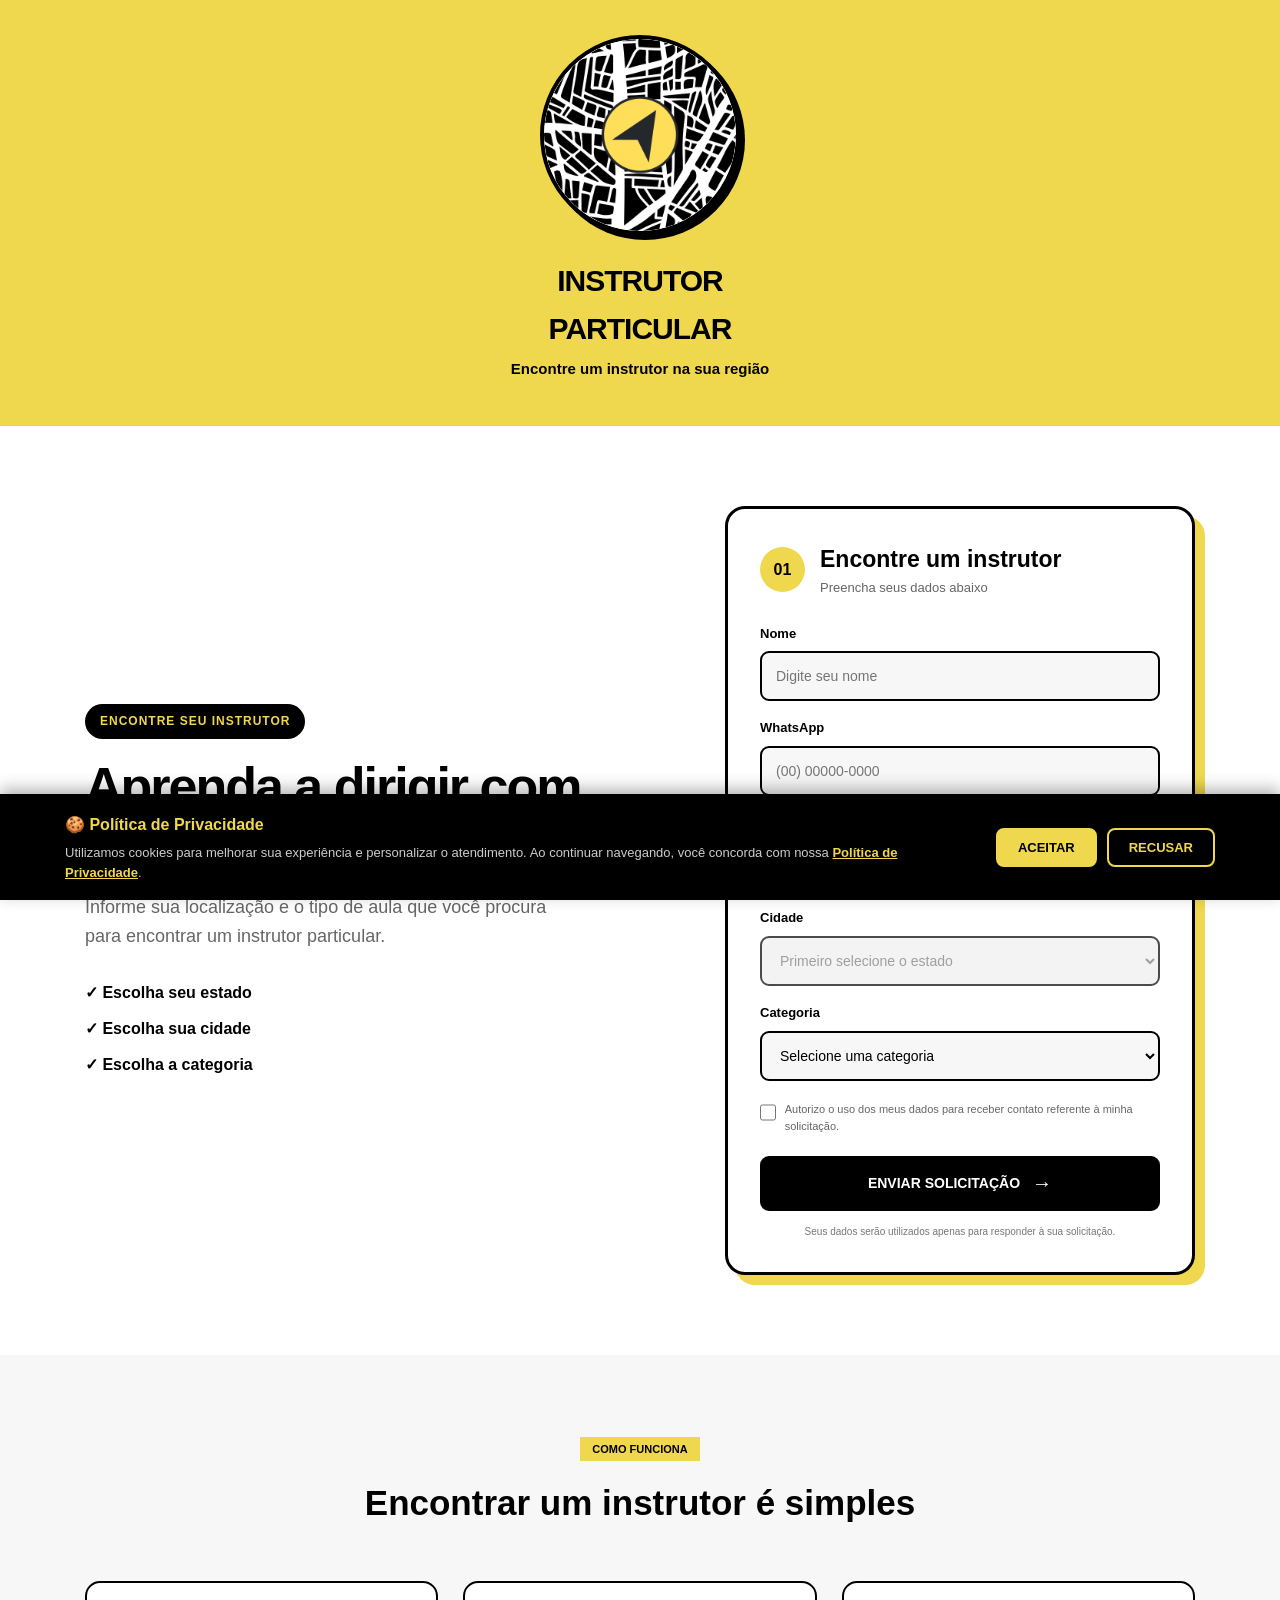
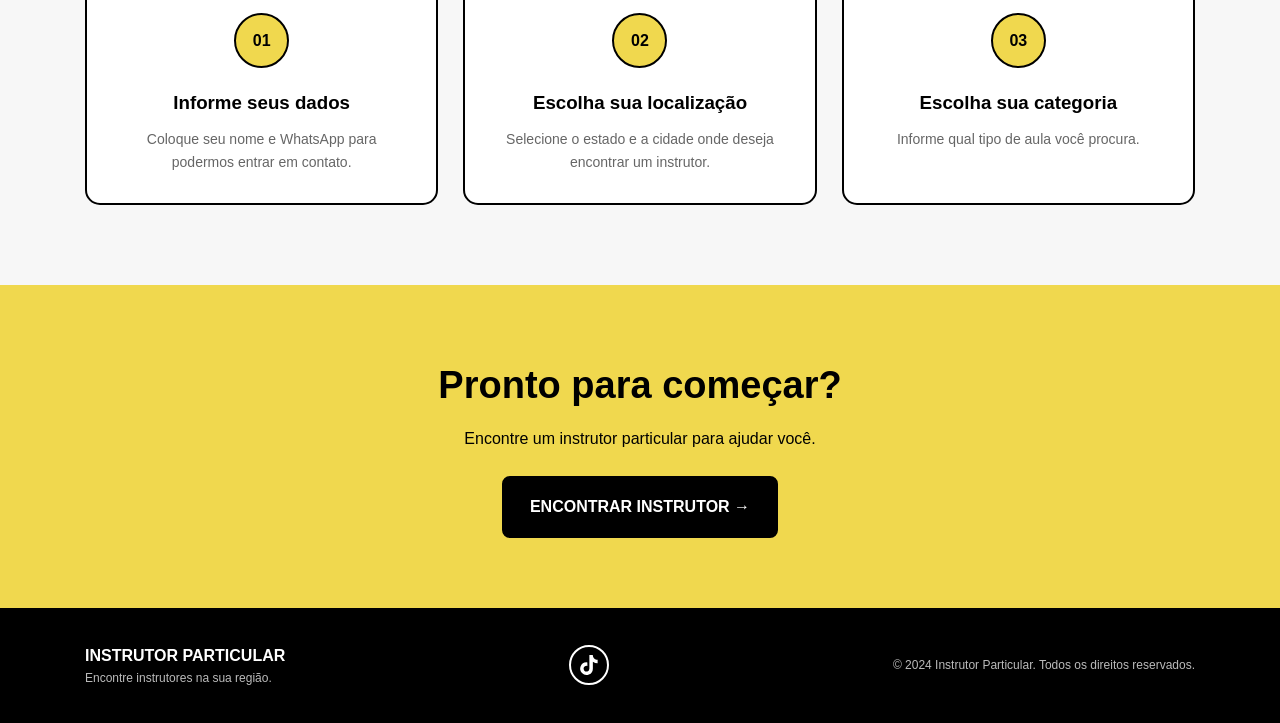
==== commit 05178293: "Nona Atualização 06-09-2026" ====
--- a/index.html
+++ b/index.html
@@ -203,18 +203,27 @@
     </main>
 
     <!-- ========================================
-         RODAPÉ
-    ======================================== -->
-
-    <footer class="footer">
-        <div class="container">
-            <div>
-                <strong>INSTRUTOR PARTICULAR</strong>
-                <p>Encontre instrutores na sua região.</p>
-            </div>
-            <p class="copyright">© 2024 Instrutor Particular. Todos os direitos reservados.</p>
+     RODAPÉ
+	======================================== -->
+
+	<footer class="footer">
+    <div class="container">
+        <div>
+            <strong>INSTRUTOR PARTICULAR</strong>
+            <p>Encontre instrutores na sua região.</p>
         </div>
-    </footer>
+        
+        <div class="social-links">
+            <a href="https://www.tiktok.com/@instrutorparticularofc" target="_blank" rel="noopener noreferrer" class="social-icon tiktok" aria-label="TikTok">
+                <svg width="24" height="24" viewBox="0 0 24 24" fill="currentColor" xmlns="http://www.w3.org/2000/svg">
+                    <path d="M19.59 6.69a4.83 4.83 0 0 1-3.77-4.25V2h-3.45v13.67a2.89 2.89 0 0 1-5.2 1.74 2.89 2.89 0 0 1 2.31-4.64 2.93 2.93 0 0 1 .88.13V9.4a6.84 6.84 0 0 0-1-.05A6.33 6.33 0 0 0 5 20.1a6.34 6.34 0 0 0 10.86-4.43v-7a8.16 8.16 0 0 0 4.77 1.52v-3.4a4.85 4.85 0 0 1-1-.1z"/>
+                </svg>
+            </a>
+        </div>
+        
+        <p class="copyright">© 2024 Instrutor Particular. Todos os direitos reservados.</p>
+    </div>
+	</footer>
 
     <!-- JAVASCRIPT -->
     <script src="script.js"></script>
--- a/style.css
+++ b/style.css
@@ -520,4 +520,55 @@
     .copyright {
         text-align: center;
     }
+}
+/* ========================================
+   REDES SOCIAIS NO FOOTER
+======================================== */
+
+.social-links {
+    display: flex;
+    gap: 10px;
+    align-items: center;
+}
+
+.social-icon {
+    display: flex;
+    align-items: center;
+    justify-content: center;
+    width: 40px;
+    height: 40px;
+    border-radius: 50%;
+    border: 2px solid #FFFFFF;
+    color: #FFFFFF;
+    text-decoration: none;
+    transition: 0.3s;
+}
+
+.social-icon:hover {
+    background: #F0D84E;
+    border-color: #F0D84E;
+    color: #000000;
+    transform: translateY(-3px);
+}
+
+/* Ícone TikTok específico */
+.social-icon.tiktok {
+    background: #000000;
+}
+
+.social-icon.tiktok:hover {
+    background: #F0D84E;
+    border-color: #F0D84E;
+}
+
+/* Responsivo */
+@media (max-width: 650px) {
+    .footer .container {
+        flex-direction: column;
+        gap: 20px;
+    }
+    
+    .social-links {
+        justify-content: center;
+    }
 }
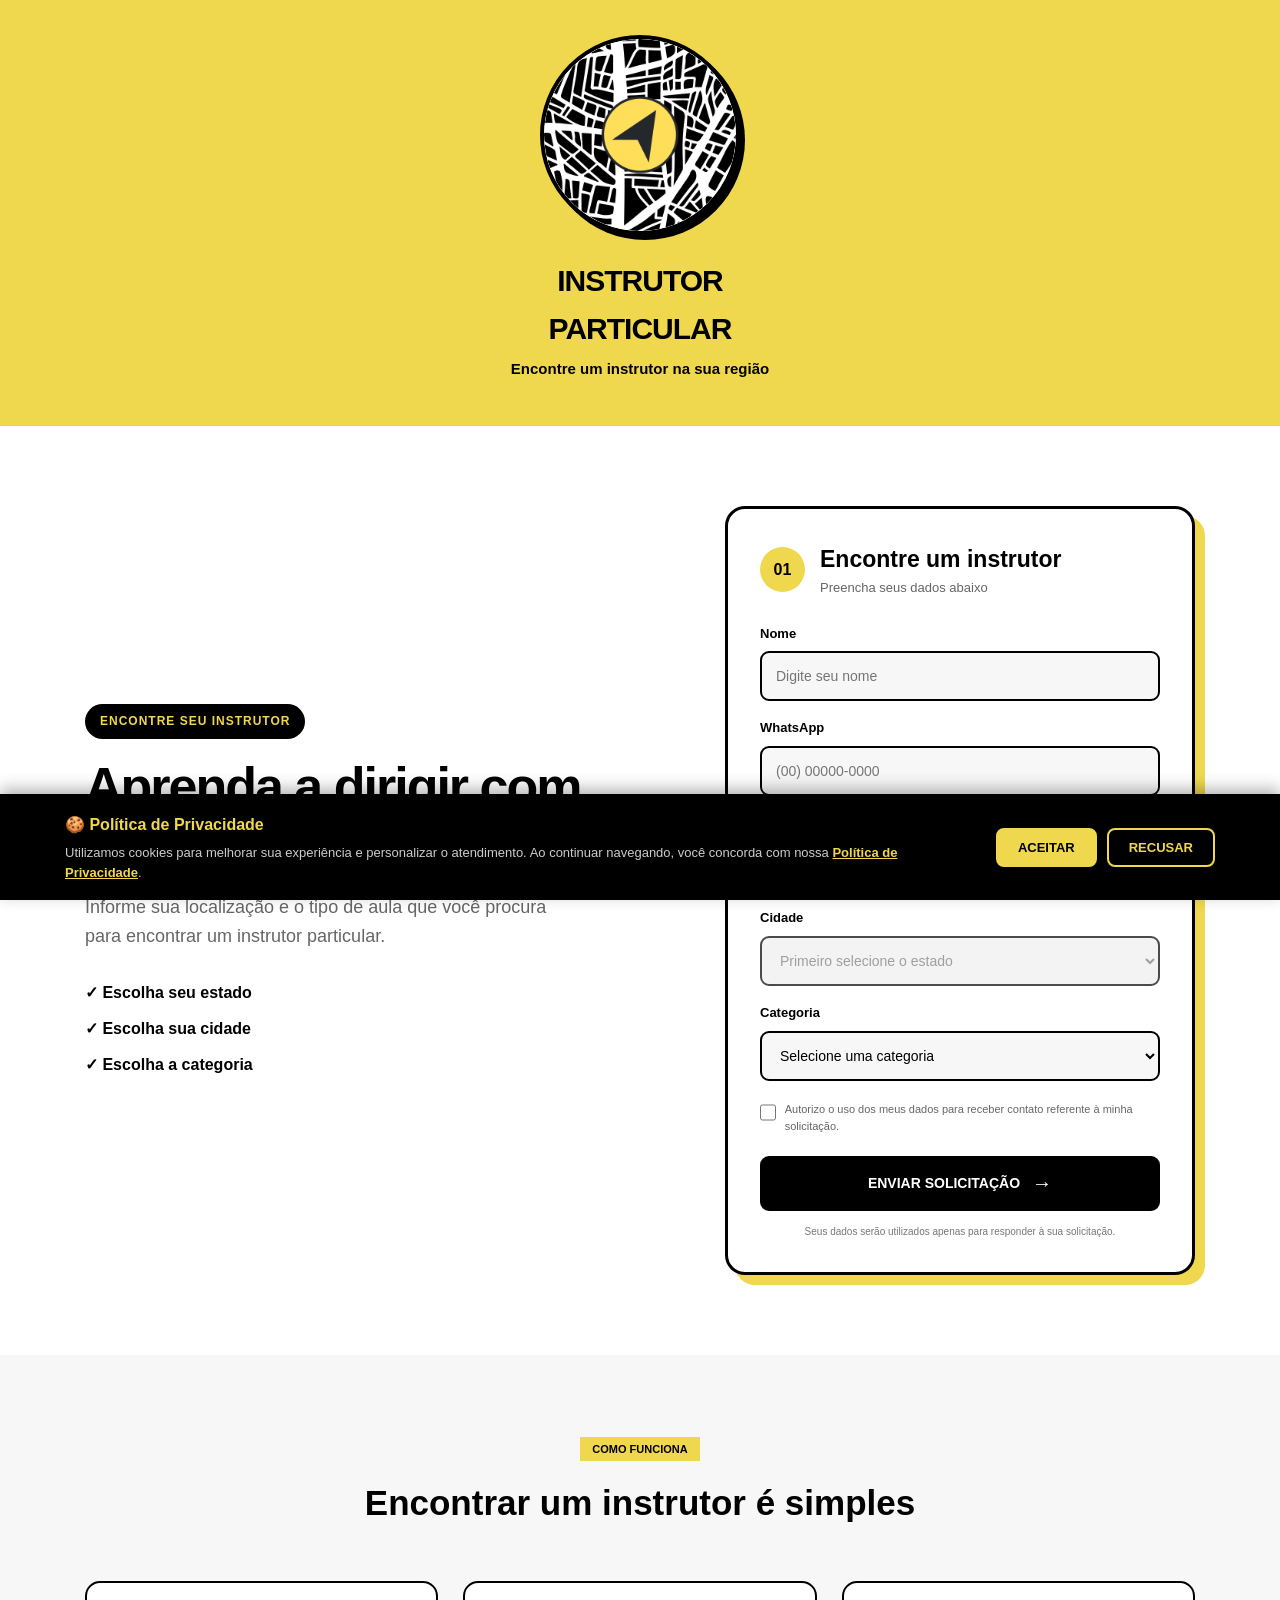
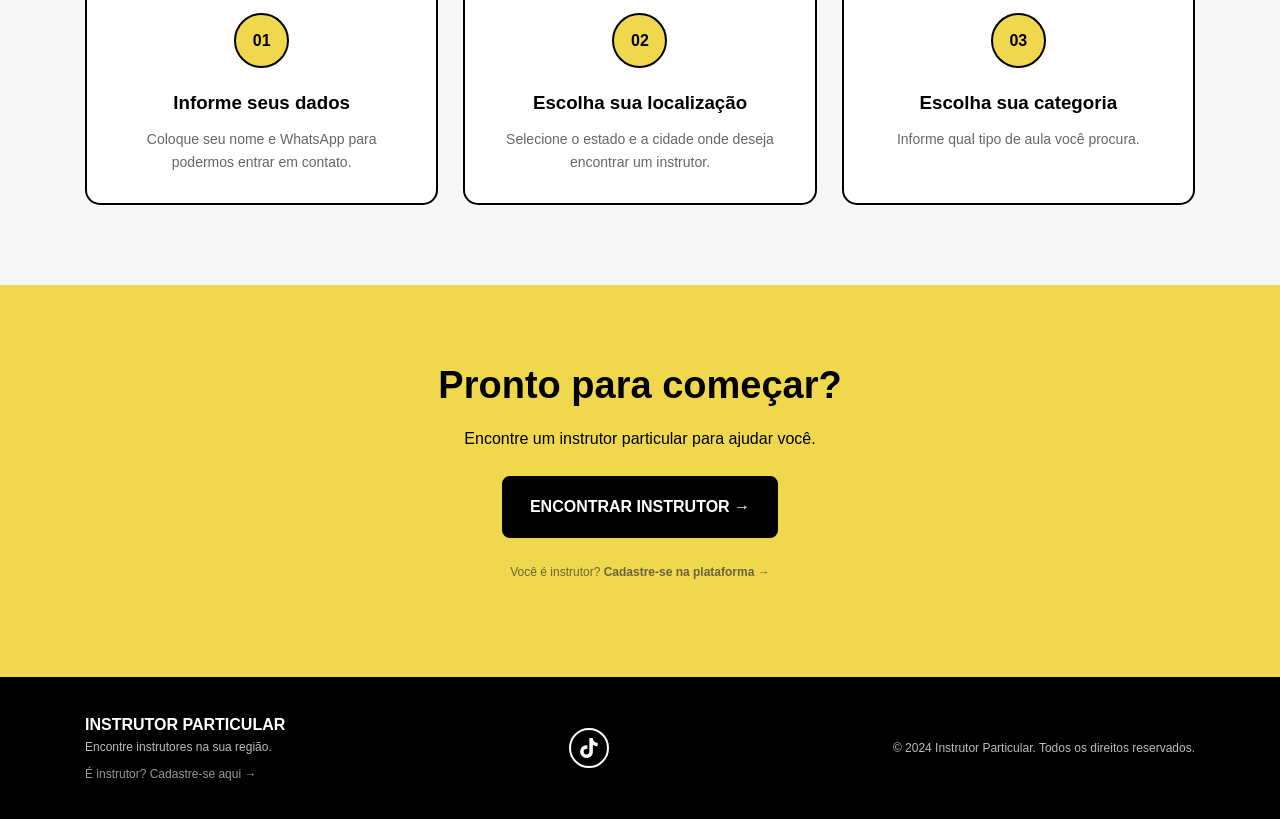
==== commit 64661e35: "html Novos arquivos" ====
--- a/index.html
+++ b/index.html
@@ -197,6 +197,13 @@
                 <h2>Pronto para começar?</h2>
                 <p>Encontre um instrutor particular para ajudar você.</p>
                 <a href="#formulario" class="cta-button">ENCONTRAR INSTRUTOR →</a>
+
+                <!-- LINK DISCRETO PARA INSTRUTORES -->
+                <p style="margin-top:25px;font-size:12px;">
+                    <a href="cadastro-instrutor.html" style="color:#333333;text-decoration:none;opacity:0.7;transition:0.3s;" onmouseover="this.style.opacity='1';this.style.color='#000000'" onmouseout="this.style.opacity='0.7';this.style.color='#333333'">
+                        Você é instrutor? <strong>Cadastre-se na plataforma →</strong>
+                    </a>
+                </p>
             </div>
         </section>
 
@@ -211,6 +218,13 @@
         <div>
             <strong>INSTRUTOR PARTICULAR</strong>
             <p>Encontre instrutores na sua região.</p>
+
+            <!-- LINK DISCRETO PARA CADASTRO DE INSTRUTOR -->
+            <p style="margin-top:8px;font-size:12px;">
+                <a href="cadastro-instrutor.html" style="color:#999999;text-decoration:none;transition:0.3s;" onmouseover="this.style.color='#F0D84E'" onmouseout="this.style.color='#999999'">
+                    É instrutor? Cadastre-se aqui →
+                </a>
+            </p>
         </div>
         
         <div class="social-links">
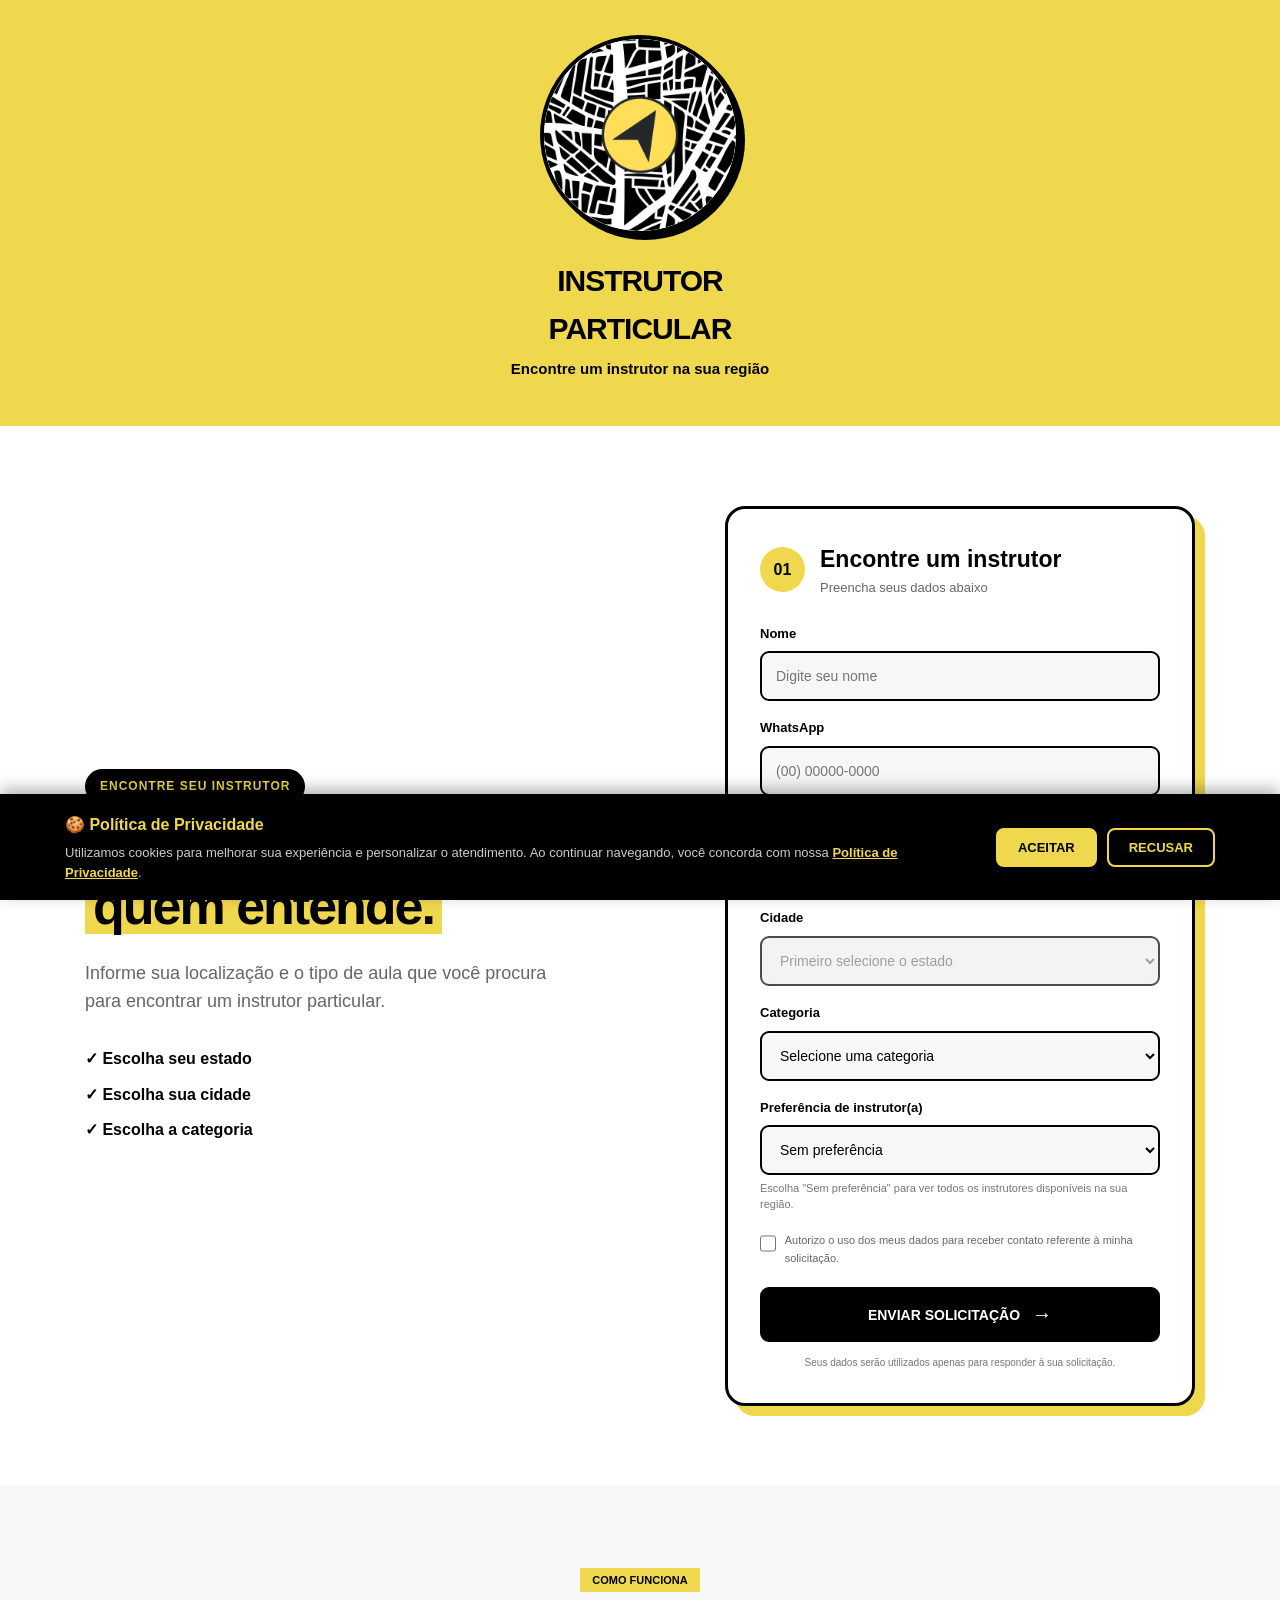
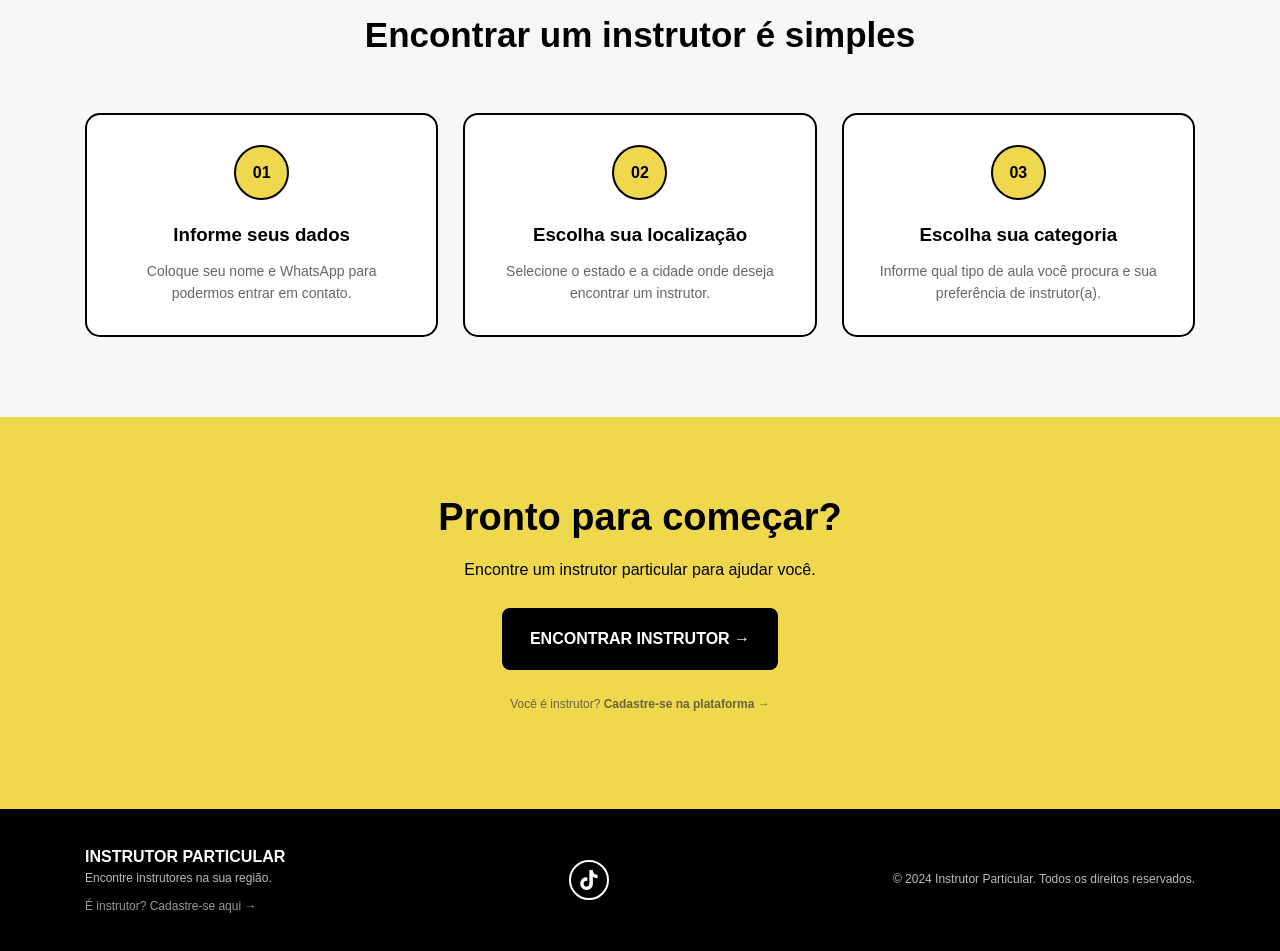
==== commit 54769347: "html e js Atualização 30.09.2026" ====
--- a/index.html
+++ b/index.html
@@ -79,7 +79,7 @@
                     <!-- FORMULÁRIO COM WEB3FORMS -->
                     <form id="instrutorForm" action="https://api.web3forms.com/submit" method="POST">
                         
-                        <!-- Web3Forms Access Key (SUBSTITUA PELA SUA) -->
+                        <!-- Web3Forms Access Key -->
                         <input type="hidden" name="access_key" value="227c6390-1c8f-46a4-afd9-aaa3f2333637">
                         
                         <!-- Redirecionamento -->
@@ -135,6 +135,19 @@
                             </select>
                         </div>
 
+                        <!-- PREFERÊNCIA DE INSTRUTOR(A) -->
+                        <div class="form-group">
+                            <label for="preferencia">Preferência de instrutor(a)</label>
+                            <select id="preferencia" name="PreferenciaInstrutor">
+                                <option value="Sem preferência">Sem preferência</option>
+                                <option value="Instrutor (homem)">Instrutor (homem)</option>
+                                <option value="Instrutora (mulher)">Instrutora (mulher)</option>
+                            </select>
+                            <small style="display:block;margin-top:6px;font-size:11px;color:#777777;line-height:1.4;">
+                                Escolha "Sem preferência" para ver todos os instrutores disponíveis na sua região.
+                            </small>
+                        </div>
+
                         <!-- AUTORIZAÇÃO -->
                         <div class="terms">
                             <input type="checkbox" id="termos" name="Autorizacao" value="Autorizado" required>
@@ -182,7 +195,7 @@
                     <div class="step">
                         <div class="step-number">03</div>
                         <h3>Escolha sua categoria</h3>
-                        <p>Informe qual tipo de aula você procura.</p>
+                        <p>Informe qual tipo de aula você procura e sua preferência de instrutor(a).</p>
                     </div>
                 </div>
             </div>
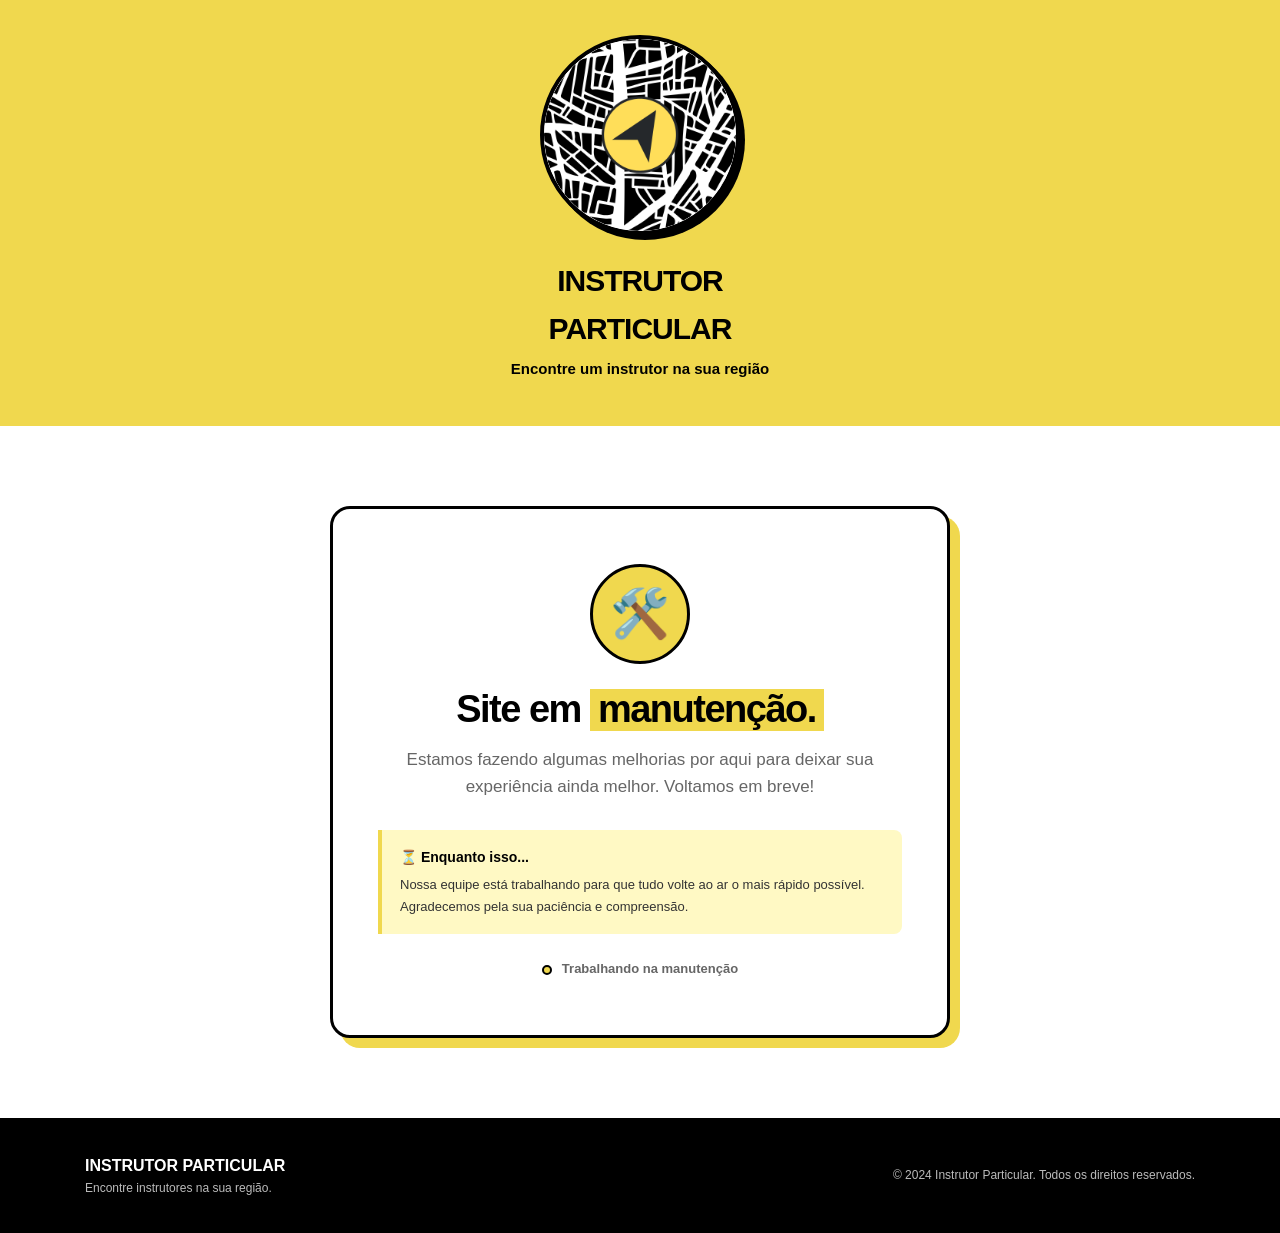
==== commit 5c8f9484: "html em manutecao..." ====
--- a/index.html
+++ b/index.html
@@ -4,19 +4,280 @@
 <head>
     <meta charset="UTF-8">
     <meta name="viewport" content="width=device-width, initial-scale=1.0">
-    <meta name="description" content="Encontre um Instrutor Particular para aulas de direção na sua cidade.">
-    <meta name="keywords" content="instrutor particular, instrutor de direção, aula de direção, primeira habilitação, aulas práticas">
-    <meta name="author" content="Instrutor Particular">
-    <meta name="robots" content="index, follow">
-    <title>Instrutor Particular | Encontre um Instrutor na sua Região</title>
+    <meta name="description" content="Site em manutenção - Instrutor Particular. Voltamos em breve!">
+    <meta name="robots" content="noindex, nofollow">
+    <title>Em manutenção | Instrutor Particular</title>
 
     <!-- FAVICON -->
     <link rel="icon" type="image/png" href="logo.png">
     <link rel="apple-touch-icon" href="logo.png">
 
-    <!-- CSS -->
-    <link rel="stylesheet" href="style.css">
-
+    <style>
+        /* ========================================
+           RESET
+        ======================================== */
+
+        * {
+            margin: 0;
+            padding: 0;
+            box-sizing: border-box;
+        }
+
+        html {
+            scroll-behavior: smooth;
+        }
+
+        body {
+            font-family: Arial, Helvetica, sans-serif;
+            background: #FFFFFF;
+            color: #000000;
+            line-height: 1.6;
+        }
+
+        /* ========================================
+           CONTAINER
+        ======================================== */
+
+        .container {
+            width: 100%;
+            max-width: 1150px;
+            margin: auto;
+            padding: 0 20px;
+        }
+
+        /* ========================================
+           HEADER
+        ======================================== */
+
+        .header {
+            background: #F0D84E;
+            padding: 35px 0 45px;
+            text-align: center;
+        }
+
+        .logo-area {
+            display: flex;
+            justify-content: center;
+            margin-bottom: 22px;
+        }
+
+        .logo-circle {
+            width: 200px;
+            height: 200px;
+            background: #FFFFFF;
+            border: 4px solid #000000;
+            border-radius: 50%;
+            display: flex;
+            justify-content: center;
+            align-items: center;
+            overflow: hidden;
+            box-shadow: 5px 5px 0 #000000;
+        }
+
+        .logo-circle img {
+            width: 100%;
+            height: 100%;
+            object-fit: cover;
+            border-radius: 50%;
+        }
+
+        .brand h1 {
+            font-size: 30px;
+            font-weight: 900;
+            letter-spacing: -1px;
+        }
+
+        .brand h1 span {
+            display: block;
+        }
+
+        .brand p {
+            margin-top: 4px;
+            font-size: 15px;
+            font-weight: 600;
+        }
+
+        /* ========================================
+           CONTEÚDO PRINCIPAL
+        ======================================== */
+
+        .main {
+            padding: 80px 0;
+            text-align: center;
+        }
+
+        .manutencao-card {
+            background: #FFFFFF;
+            border: 3px solid #000000;
+            border-radius: 20px;
+            padding: 55px 45px;
+            max-width: 620px;
+            margin: auto;
+            box-shadow: 10px 10px 0 #F0D84E;
+        }
+
+        .icone-manutencao {
+            width: 100px;
+            height: 100px;
+            background: #F0D84E;
+            border: 3px solid #000000;
+            border-radius: 50%;
+            display: flex;
+            align-items: center;
+            justify-content: center;
+            margin: 0 auto 25px;
+            font-size: 48px;
+            line-height: 1;
+        }
+
+        .manutencao-card h2 {
+            font-size: 38px;
+            letter-spacing: -1.5px;
+            margin-bottom: 15px;
+            line-height: 1.1;
+        }
+
+        .manutencao-card h2 strong {
+            display: inline-block;
+            background: #F0D84E;
+            padding: 0 8px;
+        }
+
+        .manutencao-card .descricao {
+            color: #666666;
+            font-size: 17px;
+            margin-bottom: 30px;
+            line-height: 1.6;
+        }
+
+        /* Caixa de aviso */
+        .aviso-box {
+            background: #FFF9C4;
+            border-left: 4px solid #F0D84E;
+            padding: 16px 18px;
+            border-radius: 0 8px 8px 0;
+            margin: 25px 0;
+            font-size: 13px;
+            color: #333;
+            line-height: 1.7;
+            text-align: left;
+        }
+
+        .aviso-box strong {
+            color: #000;
+            display: block;
+            margin-bottom: 4px;
+            font-size: 14px;
+        }
+
+        /* Barra de "status" */
+        .status-bar {
+            display: flex;
+            align-items: center;
+            justify-content: center;
+            gap: 10px;
+            margin-top: 25px;
+            font-size: 13px;
+            font-weight: 700;
+            color: #666;
+        }
+
+        .status-dot {
+            width: 10px;
+            height: 10px;
+            background: #F0D84E;
+            border: 2px solid #000000;
+            border-radius: 50%;
+            animation: pulse-status 1.8s infinite;
+        }
+
+        @keyframes pulse-status {
+            0%, 100% { opacity: 1; transform: scale(1); }
+            50% { opacity: 0.5; transform: scale(1.15); }
+        }
+
+        /* ========================================
+           RODAPÉ
+        ======================================== */
+
+        .footer {
+            background: #000000;
+            color: #FFFFFF;
+            padding: 35px 0;
+        }
+
+        .footer .container {
+            display: flex;
+            justify-content: space-between;
+            align-items: center;
+            gap: 30px;
+        }
+
+        .footer strong {
+            font-size: 16px;
+        }
+
+        .footer p {
+            color: #BBBBBB;
+            font-size: 12px;
+        }
+
+        .copyright {
+            text-align: right;
+        }
+
+        /* ========================================
+           RESPONSIVO
+        ======================================== */
+
+        @media (max-width: 650px) {
+            .header {
+                padding: 25px 0 35px;
+            }
+
+            .logo-circle {
+                width: 150px;
+                height: 150px;
+            }
+
+            .brand h1 {
+                font-size: 25px;
+            }
+
+            .main {
+                padding: 50px 0;
+            }
+
+            .manutencao-card {
+                padding: 35px 22px;
+                box-shadow: 6px 6px 0 #F0D84E;
+            }
+
+            .icone-manutencao {
+                width: 80px;
+                height: 80px;
+                font-size: 38px;
+            }
+
+            .manutencao-card h2 {
+                font-size: 27px;
+            }
+
+            .manutencao-card .descricao {
+                font-size: 15px;
+            }
+
+            .footer .container {
+                flex-direction: column;
+                text-align: center;
+                gap: 15px;
+            }
+
+            .copyright {
+                text-align: center;
+            }
+        }
+    </style>
 </head>
 
 <body>
@@ -44,368 +305,47 @@
          CONTEÚDO PRINCIPAL
     ======================================== -->
 
-    <main>
-
-        <!-- ========================================
-             HERO
-        ======================================== -->
-
-        <section class="hero" id="inicio">
-            <div class="container hero-container">
-
-                <!-- TEXTO -->
-                <div class="hero-content">
-                    <span class="badge">ENCONTRE SEU INSTRUTOR</span>
-                    <h2>Aprenda a dirigir com <strong>quem entende.</strong></h2>
-                    <p>Informe sua localização e o tipo de aula que você procura para encontrar um instrutor particular.</p>
-
-                    <div class="hero-features">
-                        <div>✓ Escolha seu estado</div>
-                        <div>✓ Escolha sua cidade</div>
-                        <div>✓ Escolha a categoria</div>
-                    </div>
+    <main class="main">
+        <div class="container">
+            <div class="manutencao-card">
+
+                <div class="icone-manutencao">🛠️</div>
+
+                <h2>Site em <strong>manutenção.</strong></h2>
+
+                <p class="descricao">
+                    Estamos fazendo algumas melhorias por aqui para deixar sua experiência ainda melhor.
+                    Voltamos em breve!
+                </p>
+
+                <div class="aviso-box">
+                    <strong>⏳ Enquanto isso...</strong>
+                    Nossa equipe está trabalhando para que tudo volte ao ar o mais rápido possível. Agradecemos pela sua paciência e compreensão.
                 </div>
 
-                <!-- FORMULÁRIO -->
-                <div class="form-card" id="formulario">
-                    <div class="form-header">
-                        <span class="form-number">01</span>
-                        <div>
-                            <h3>Encontre um instrutor</h3>
-                            <p>Preencha seus dados abaixo</p>
-                        </div>
-                    </div>
-
-                    <!-- FORMULÁRIO COM WEB3FORMS -->
-                    <form id="instrutorForm" action="https://api.web3forms.com/submit" method="POST">
-                        
-                        <!-- Web3Forms Access Key -->
-                        <input type="hidden" name="access_key" value="227c6390-1c8f-46a4-afd9-aaa3f2333637">
-                        
-                        <!-- Redirecionamento -->
-                        <input type="hidden" name="redirect" value="https://instrutorparticular.com.br/obrigado.html">
-                        
-                        <!-- Título do email -->
-                        <input type="hidden" name="subject" value="Nova solicitação - Instrutor Particular">
-                        
-                        <!-- Formato do email -->
-                        <input type="hidden" name="from_name" value="Site Instrutor Particular">
-
-                        <!-- NOME -->
-                        <div class="form-group">
-                            <label for="nome">Nome</label>
-                            <input type="text" id="nome" name="Nome" placeholder="Digite seu nome" autocomplete="name" maxlength="100" required>
-                        </div>
-
-                        <!-- WHATSAPP -->
-                        <div class="form-group">
-                            <label for="whatsapp">WhatsApp</label>
-                            <input type="tel" id="whatsapp" name="WhatsApp" placeholder="(00) 00000-0000" autocomplete="tel" inputmode="numeric" maxlength="15" required>
-                        </div>
-
-                        <!-- ESTADO -->
-                        <div class="form-group">
-                            <label for="estado">Estado</label>
-                            <select id="estado" name="Estado" autocomplete="address-level1" required>
-                                <option value="">Selecione o estado</option>
-                            </select>
-                        </div>
-
-                        <!-- CIDADE -->
-                        <div class="form-group">
-                            <label for="cidade">Cidade</label>
-                            <select id="cidade" name="Cidade" autocomplete="address-level2" disabled required>
-                                <option value="">Primeiro selecione o estado</option>
-                            </select>
-                        </div>
-
-                        <!-- CATEGORIA -->
-                        <div class="form-group">
-                            <label for="categoria">Categoria</label>
-                            <select id="categoria" name="Categoria" required>
-                                <option value="">Selecione uma categoria</option>
-                                <option value="Primeira habilitação - Carro">🚗 Primeira habilitação - Carro</option>
-                                <option value="Primeira habilitação - Moto">🏍️ Primeira habilitação - Moto</option>
-                                <option value="Carro + Moto">🚗🏍️ Carro + Moto</option>
-                                <option value="Aulas práticas de direção">🚘 Aulas práticas de direção</option>
-                                <option value="Preparação para prova prática">📝 Preparação para prova prática</option>
-                                <option value="Aulas para habilitados">🔄 Aulas para habilitados</option>
-                                <option value="Reciclagem">📚 Reciclagem</option>
-                                <option value="Outras">⭐ Outras</option>
-                            </select>
-                        </div>
-
-                        <!-- PREFERÊNCIA DE INSTRUTOR(A) -->
-                        <div class="form-group">
-                            <label for="preferencia">Preferência de instrutor(a)</label>
-                            <select id="preferencia" name="PreferenciaInstrutor">
-                                <option value="Sem preferência">Sem preferência</option>
-                                <option value="Instrutor (homem)">Instrutor (homem)</option>
-                                <option value="Instrutora (mulher)">Instrutora (mulher)</option>
-                            </select>
-                            <small style="display:block;margin-top:6px;font-size:11px;color:#777777;line-height:1.4;">
-                                Escolha "Sem preferência" para ver todos os instrutores disponíveis na sua região.
-                            </small>
-                        </div>
-
-                        <!-- AUTORIZAÇÃO -->
-                        <div class="terms">
-                            <input type="checkbox" id="termos" name="Autorizacao" value="Autorizado" required>
-                            <label for="termos">Autorizo o uso dos meus dados para receber contato referente à minha solicitação.</label>
-                        </div>
-
-                        <!-- BOTÃO -->
-                        <button type="submit" id="submitButton">
-                            <span>ENVIAR SOLICITAÇÃO</span>
-                            <span class="arrow">→</span>
-                        </button>
-
-                        <!-- PRIVACIDADE -->
-                        <p class="privacy">Seus dados serão utilizados apenas para responder à sua solicitação.</p>
-                    </form>
+                <div class="status-bar">
+                    <span class="status-dot"></span>
+                    Trabalhando na manutenção
                 </div>
 
-            </div>
-        </section>
-
-        <!-- ========================================
-             COMO FUNCIONA
-        ======================================== -->
-
-        <section class="how" id="como-funciona">
-            <div class="container">
-                <div class="section-title">
-                    <span>COMO FUNCIONA</span>
-                    <h2>Encontrar um instrutor é simples</h2>
-                </div>
-
-                <div class="steps">
-                    <div class="step">
-                        <div class="step-number">01</div>
-                        <h3>Informe seus dados</h3>
-                        <p>Coloque seu nome e WhatsApp para podermos entrar em contato.</p>
-                    </div>
-
-                    <div class="step">
-                        <div class="step-number">02</div>
-                        <h3>Escolha sua localização</h3>
-                        <p>Selecione o estado e a cidade onde deseja encontrar um instrutor.</p>
-                    </div>
-
-                    <div class="step">
-                        <div class="step-number">03</div>
-                        <h3>Escolha sua categoria</h3>
-                        <p>Informe qual tipo de aula você procura e sua preferência de instrutor(a).</p>
-                    </div>
-                </div>
-            </div>
-        </section>
-
-        <!-- ========================================
-             CHAMADA FINAL
-        ======================================== -->
-
-        <section class="cta">
-            <div class="container">
-                <h2>Pronto para começar?</h2>
-                <p>Encontre um instrutor particular para ajudar você.</p>
-                <a href="#formulario" class="cta-button">ENCONTRAR INSTRUTOR →</a>
-
-                <!-- LINK DISCRETO PARA INSTRUTORES -->
-                <p style="margin-top:25px;font-size:12px;">
-                    <a href="cadastro-instrutor.html" style="color:#333333;text-decoration:none;opacity:0.7;transition:0.3s;" onmouseover="this.style.opacity='1';this.style.color='#000000'" onmouseout="this.style.opacity='0.7';this.style.color='#333333'">
-                        Você é instrutor? <strong>Cadastre-se na plataforma →</strong>
-                    </a>
-                </p>
-            </div>
-        </section>
-
-    </main>
-
-    <!-- ========================================
-     RODAPÉ
-	======================================== -->
-
-	<footer class="footer">
-    <div class="container">
-        <div>
-            <strong>INSTRUTOR PARTICULAR</strong>
-            <p>Encontre instrutores na sua região.</p>
-
-            <!-- LINK DISCRETO PARA CADASTRO DE INSTRUTOR -->
-            <p style="margin-top:8px;font-size:12px;">
-                <a href="cadastro-instrutor.html" style="color:#999999;text-decoration:none;transition:0.3s;" onmouseover="this.style.color='#F0D84E'" onmouseout="this.style.color='#999999'">
-                    É instrutor? Cadastre-se aqui →
-                </a>
-            </p>
-        </div>
-        
-        <div class="social-links">
-            <a href="https://www.tiktok.com/@instrutorparticularofc" target="_blank" rel="noopener noreferrer" class="social-icon tiktok" aria-label="TikTok">
-                <svg width="24" height="24" viewBox="0 0 24 24" fill="currentColor" xmlns="http://www.w3.org/2000/svg">
-                    <path d="M19.59 6.69a4.83 4.83 0 0 1-3.77-4.25V2h-3.45v13.67a2.89 2.89 0 0 1-5.2 1.74 2.89 2.89 0 0 1 2.31-4.64 2.93 2.93 0 0 1 .88.13V9.4a6.84 6.84 0 0 0-1-.05A6.33 6.33 0 0 0 5 20.1a6.34 6.34 0 0 0 10.86-4.43v-7a8.16 8.16 0 0 0 4.77 1.52v-3.4a4.85 4.85 0 0 1-1-.1z"/>
-                </svg>
-            </a>
-        </div>
-        
-        <p class="copyright">© 2024 Instrutor Particular. Todos os direitos reservados.</p>
-    </div>
-	</footer>
-
-    <!-- JAVASCRIPT -->
-    <script src="script.js"></script>
-
-    <!-- BANNER LGPD / COOKIES -->
-    <div id="lgpd-banner" class="lgpd-banner" style="display: none;">
-        <div class="lgpd-content">
-            <div class="lgpd-text">
-                <strong>🍪 Política de Privacidade</strong>
-                <p>Utilizamos cookies para melhorar sua experiência e personalizar o atendimento. Ao continuar navegando, você concorda com nossa <a href="politica-de-privacidade.html" class="lgpd-link">Política de Privacidade</a>.</p>
-            </div>
-            <div class="lgpd-actions">
-                <button id="lgpd-accept" class="lgpd-btn lgpd-accept">ACEITAR</button>
-                <button id="lgpd-reject" class="lgpd-btn lgpd-reject">RECUSAR</button>
             </div>
         </div>
-    </div>
-
-    <!-- CSS do Banner -->
-    <style>
-        .lgpd-banner {
-            position: fixed;
-            bottom: 0;
-            left: 0;
-            right: 0;
-            z-index: 9999;
-            background: #000000;
-            color: #FFFFFF;
-            padding: 18px 20px;
-            box-shadow: 0 -5px 15px rgba(0,0,0,0.3);
-            display: none;
-        }
-
-        .lgpd-content {
-            max-width: 1150px;
-            margin: auto;
-            display: flex;
-            justify-content: space-between;
-            align-items: center;
-            gap: 20px;
-            flex-wrap: wrap;
-        }
-
-        .lgpd-text {
-            flex: 1;
-            min-width: 250px;
-        }
-
-        .lgpd-text strong {
-            display: block;
-            font-size: 16px;
-            margin-bottom: 5px;
-            color: #F0D84E;
-        }
-
-        .lgpd-text p {
-            font-size: 13px;
-            color: #CCCCCC;
-            line-height: 1.5;
-            margin: 0;
-        }
-
-        .lgpd-link {
-            color: #F0D84E;
-            text-decoration: underline;
-            font-weight: bold;
-        }
-
-        .lgpd-link:hover {
-            color: #FFFFFF;
-        }
-
-        .lgpd-actions {
-            display: flex;
-            gap: 10px;
-            flex-shrink: 0;
-        }
-
-        .lgpd-btn {
-            padding: 10px 20px;
-            border: 2px solid #F0D84E;
-            border-radius: 8px;
-            font-weight: 900;
-            font-size: 13px;
-            cursor: pointer;
-            transition: 0.2s;
-            text-transform: uppercase;
-        }
-
-        .lgpd-accept {
-            background: #F0D84E;
-            color: #000000;
-        }
-
-        .lgpd-accept:hover {
-            background: #FFFFFF;
-            border-color: #FFFFFF;
-        }
-
-        .lgpd-reject {
-            background: transparent;
-            color: #F0D84E;
-        }
-
-        .lgpd-reject:hover {
-            background: rgba(240, 216, 78, 0.1);
-        }
-
-        @media (max-width: 600px) {
-            .lgpd-content {
-                flex-direction: column;
-                text-align: center;
-            }
-            .lgpd-actions {
-                width: 100%;
-                justify-content: center;
-            }
-            .lgpd-btn {
-                flex: 1;
-            }
-        }
-    </style>
-
-    <!-- JavaScript do Banner -->
-    <script>
-        (function() {
-            "use strict";
-
-            const LGPD_KEY = "lgpd_consentimento";
-            const banner = document.getElementById("lgpd-banner");
-            const btnAccept = document.getElementById("lgpd-accept");
-            const btnReject = document.getElementById("lgpd-reject");
-
-            const decisao = localStorage.getItem(LGPD_KEY);
-
-            if (!decisao) {
-                setTimeout(function() {
-                    banner.style.display = "block";
-                }, 1000);
-            }
-
-            btnAccept.addEventListener("click", function() {
-                localStorage.setItem(LGPD_KEY, "aceito");
-                banner.style.display = "none";
-                console.log("✅ Usuário aceitou os cookies");
-            });
-
-            btnReject.addEventListener("click", function() {
-                localStorage.setItem(LGPD_KEY, "recusado");
-                banner.style.display = "none";
-                console.log("❌ Usuário recusou os cookies");
-            });
-
-        })();
-    </script>
+    </main>
+
+    <!-- ========================================
+         RODAPÉ
+    ======================================== -->
+
+    <footer class="footer">
+        <div class="container">
+            <div>
+                <strong>INSTRUTOR PARTICULAR</strong>
+                <p>Encontre instrutores na sua região.</p>
+            </div>
+
+            <p class="copyright">© 2024 Instrutor Particular. Todos os direitos reservados.</p>
+        </div>
+    </footer>
 
 </body>
 
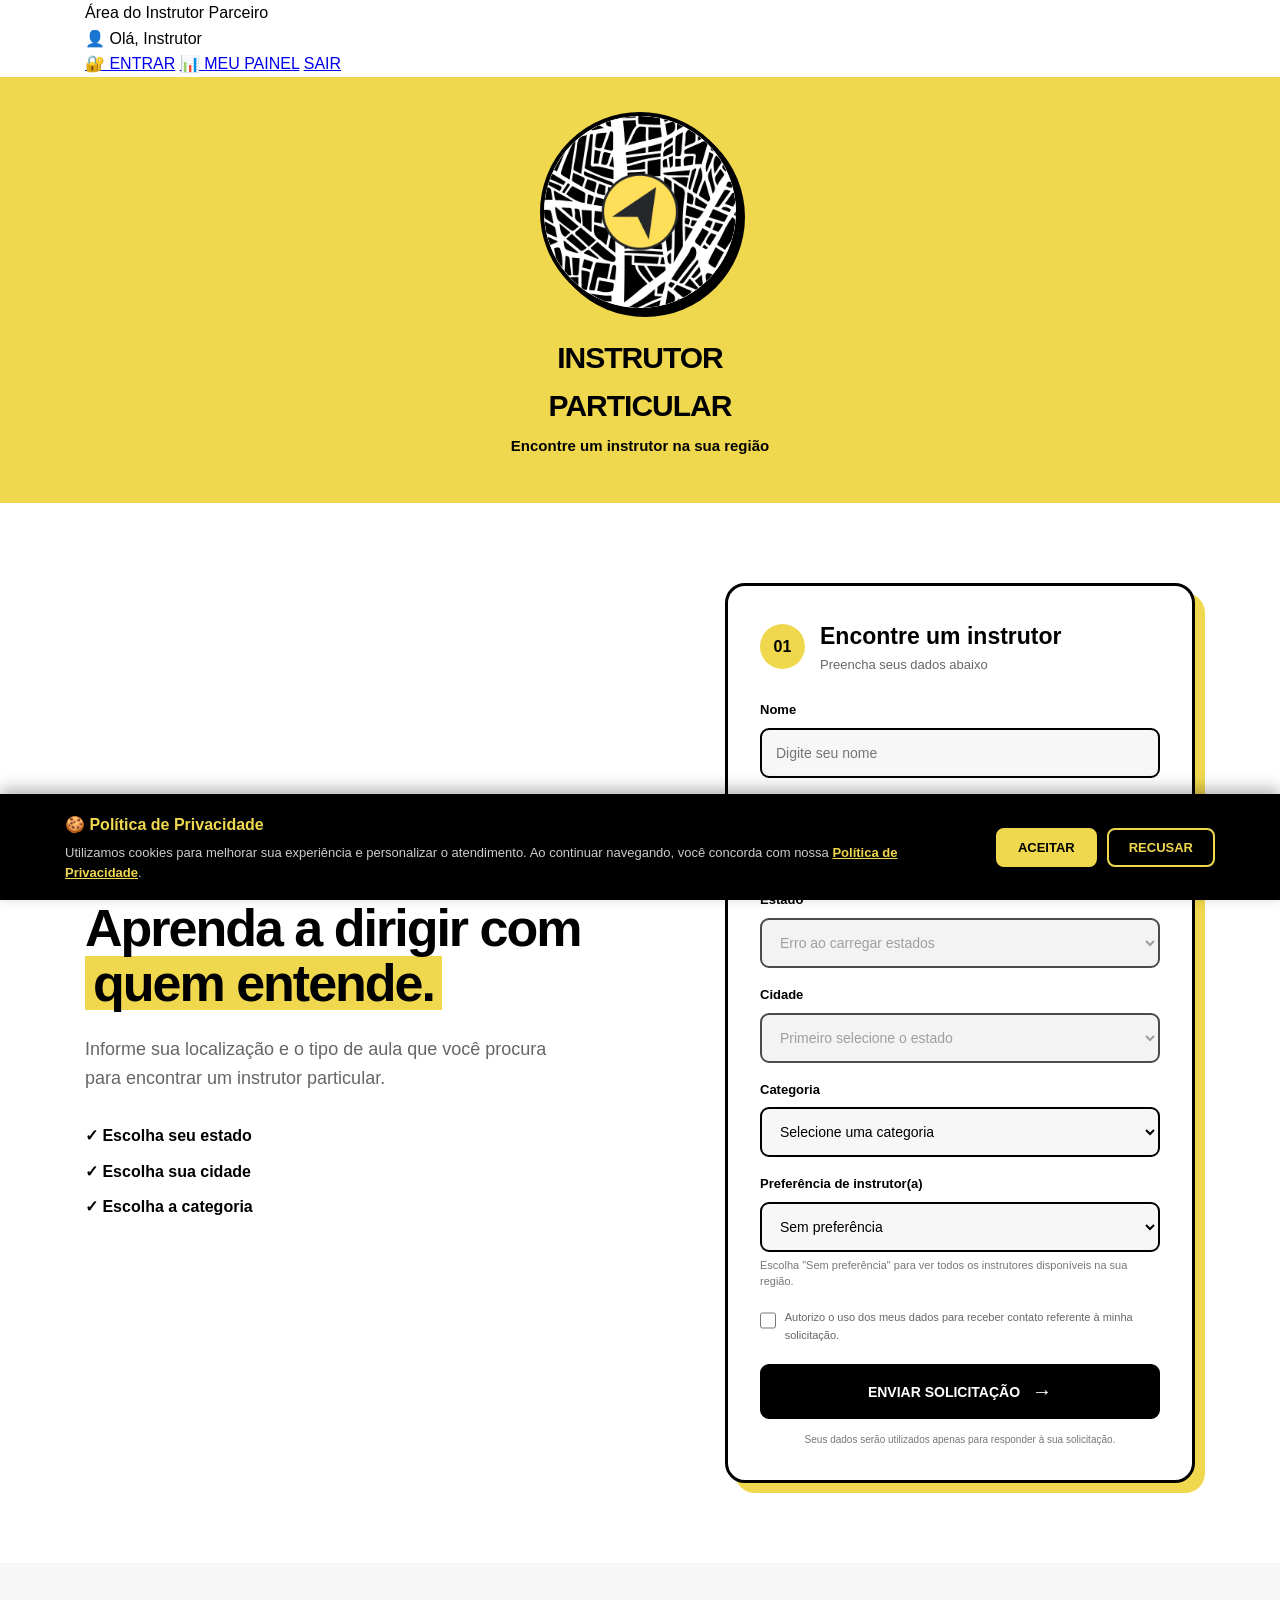
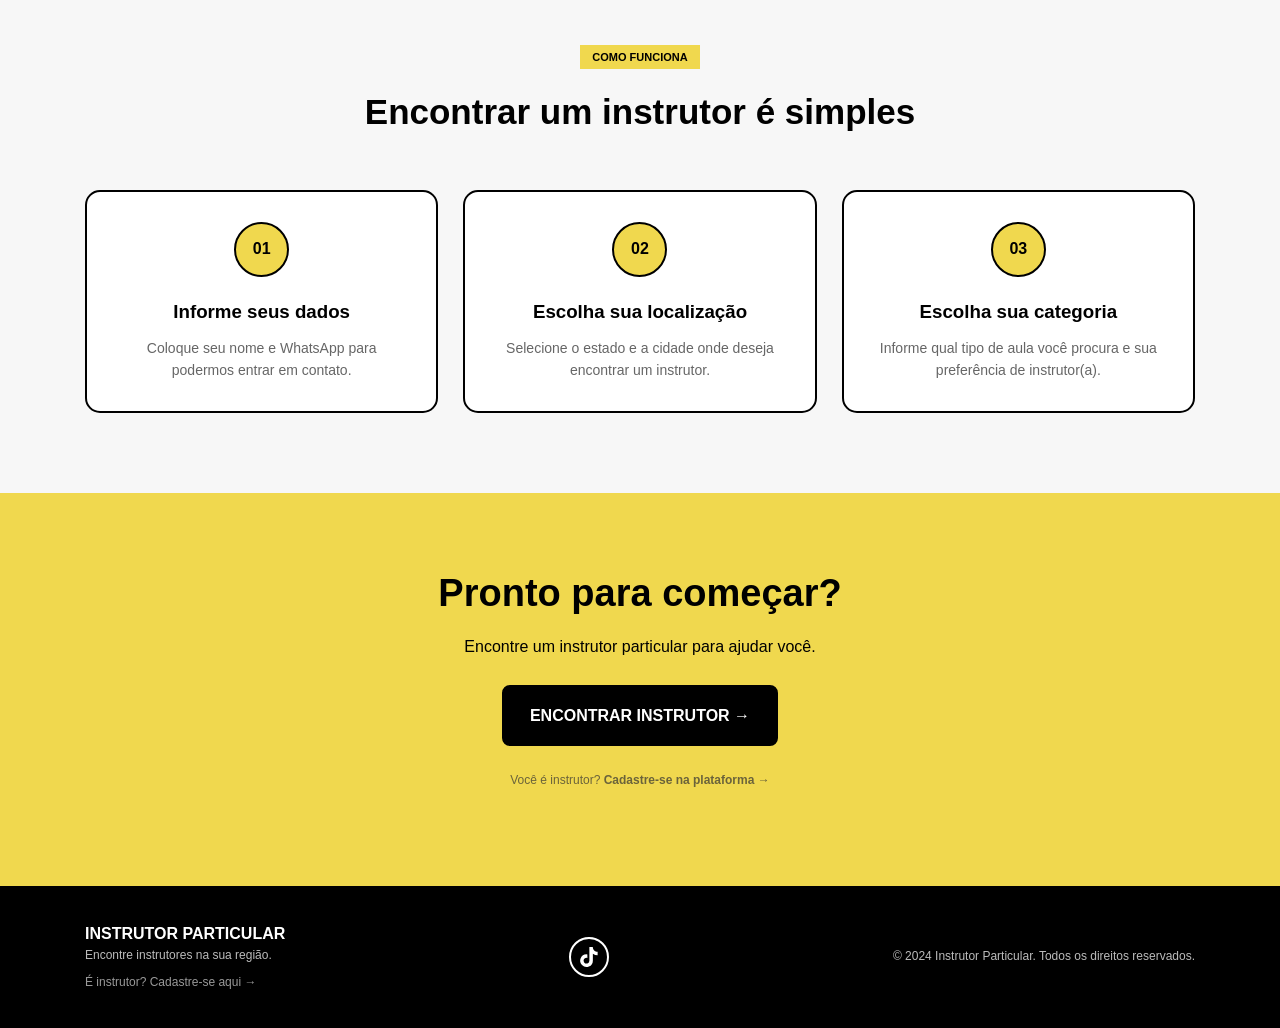
==== commit 94d4f86e: "html Atualização 26-10-2026" ====
--- a/index.html
+++ b/index.html
@@ -4,283 +4,44 @@
 <head>
     <meta charset="UTF-8">
     <meta name="viewport" content="width=device-width, initial-scale=1.0">
-    <meta name="description" content="Site em manutenção - Instrutor Particular. Voltamos em breve!">
-    <meta name="robots" content="noindex, nofollow">
-    <title>Em manutenção | Instrutor Particular</title>
+    <meta name="description" content="Encontre um Instrutor Particular para aulas de direção na sua cidade.">
+    <meta name="keywords" content="instrutor particular, instrutor de direção, aula de direção, primeira habilitação, aulas práticas">
+    <meta name="author" content="Instrutor Particular">
+    <meta name="robots" content="index, follow">
+    <title>Instrutor Particular | Encontre um Instrutor na sua Região</title>
 
     <!-- FAVICON -->
     <link rel="icon" type="image/png" href="logo.png">
     <link rel="apple-touch-icon" href="logo.png">
 
-    <style>
-        /* ========================================
-           RESET
-        ======================================== */
-
-        * {
-            margin: 0;
-            padding: 0;
-            box-sizing: border-box;
-        }
-
-        html {
-            scroll-behavior: smooth;
-        }
-
-        body {
-            font-family: Arial, Helvetica, sans-serif;
-            background: #FFFFFF;
-            color: #000000;
-            line-height: 1.6;
-        }
-
-        /* ========================================
-           CONTAINER
-        ======================================== */
-
-        .container {
-            width: 100%;
-            max-width: 1150px;
-            margin: auto;
-            padding: 0 20px;
-        }
-
-        /* ========================================
-           HEADER
-        ======================================== */
-
-        .header {
-            background: #F0D84E;
-            padding: 35px 0 45px;
-            text-align: center;
-        }
-
-        .logo-area {
-            display: flex;
-            justify-content: center;
-            margin-bottom: 22px;
-        }
-
-        .logo-circle {
-            width: 200px;
-            height: 200px;
-            background: #FFFFFF;
-            border: 4px solid #000000;
-            border-radius: 50%;
-            display: flex;
-            justify-content: center;
-            align-items: center;
-            overflow: hidden;
-            box-shadow: 5px 5px 0 #000000;
-        }
-
-        .logo-circle img {
-            width: 100%;
-            height: 100%;
-            object-fit: cover;
-            border-radius: 50%;
-        }
-
-        .brand h1 {
-            font-size: 30px;
-            font-weight: 900;
-            letter-spacing: -1px;
-        }
-
-        .brand h1 span {
-            display: block;
-        }
-
-        .brand p {
-            margin-top: 4px;
-            font-size: 15px;
-            font-weight: 600;
-        }
-
-        /* ========================================
-           CONTEÚDO PRINCIPAL
-        ======================================== */
-
-        .main {
-            padding: 80px 0;
-            text-align: center;
-        }
-
-        .manutencao-card {
-            background: #FFFFFF;
-            border: 3px solid #000000;
-            border-radius: 20px;
-            padding: 55px 45px;
-            max-width: 620px;
-            margin: auto;
-            box-shadow: 10px 10px 0 #F0D84E;
-        }
-
-        .icone-manutencao {
-            width: 100px;
-            height: 100px;
-            background: #F0D84E;
-            border: 3px solid #000000;
-            border-radius: 50%;
-            display: flex;
-            align-items: center;
-            justify-content: center;
-            margin: 0 auto 25px;
-            font-size: 48px;
-            line-height: 1;
-        }
-
-        .manutencao-card h2 {
-            font-size: 38px;
-            letter-spacing: -1.5px;
-            margin-bottom: 15px;
-            line-height: 1.1;
-        }
-
-        .manutencao-card h2 strong {
-            display: inline-block;
-            background: #F0D84E;
-            padding: 0 8px;
-        }
-
-        .manutencao-card .descricao {
-            color: #666666;
-            font-size: 17px;
-            margin-bottom: 30px;
-            line-height: 1.6;
-        }
-
-        /* Caixa de aviso */
-        .aviso-box {
-            background: #FFF9C4;
-            border-left: 4px solid #F0D84E;
-            padding: 16px 18px;
-            border-radius: 0 8px 8px 0;
-            margin: 25px 0;
-            font-size: 13px;
-            color: #333;
-            line-height: 1.7;
-            text-align: left;
-        }
-
-        .aviso-box strong {
-            color: #000;
-            display: block;
-            margin-bottom: 4px;
-            font-size: 14px;
-        }
-
-        /* Barra de "status" */
-        .status-bar {
-            display: flex;
-            align-items: center;
-            justify-content: center;
-            gap: 10px;
-            margin-top: 25px;
-            font-size: 13px;
-            font-weight: 700;
-            color: #666;
-        }
-
-        .status-dot {
-            width: 10px;
-            height: 10px;
-            background: #F0D84E;
-            border: 2px solid #000000;
-            border-radius: 50%;
-            animation: pulse-status 1.8s infinite;
-        }
-
-        @keyframes pulse-status {
-            0%, 100% { opacity: 1; transform: scale(1); }
-            50% { opacity: 0.5; transform: scale(1.15); }
-        }
-
-        /* ========================================
-           RODAPÉ
-        ======================================== */
-
-        .footer {
-            background: #000000;
-            color: #FFFFFF;
-            padding: 35px 0;
-        }
-
-        .footer .container {
-            display: flex;
-            justify-content: space-between;
-            align-items: center;
-            gap: 30px;
-        }
-
-        .footer strong {
-            font-size: 16px;
-        }
-
-        .footer p {
-            color: #BBBBBB;
-            font-size: 12px;
-        }
-
-        .copyright {
-            text-align: right;
-        }
-
-        /* ========================================
-           RESPONSIVO
-        ======================================== */
-
-        @media (max-width: 650px) {
-            .header {
-                padding: 25px 0 35px;
-            }
-
-            .logo-circle {
-                width: 150px;
-                height: 150px;
-            }
-
-            .brand h1 {
-                font-size: 25px;
-            }
-
-            .main {
-                padding: 50px 0;
-            }
-
-            .manutencao-card {
-                padding: 35px 22px;
-                box-shadow: 6px 6px 0 #F0D84E;
-            }
-
-            .icone-manutencao {
-                width: 80px;
-                height: 80px;
-                font-size: 38px;
-            }
-
-            .manutencao-card h2 {
-                font-size: 27px;
-            }
-
-            .manutencao-card .descricao {
-                font-size: 15px;
-            }
-
-            .footer .container {
-                flex-direction: column;
-                text-align: center;
-                gap: 15px;
-            }
-
-            .copyright {
-                text-align: center;
-            }
-        }
-    </style>
+    <!-- CSS -->
+    <link rel="stylesheet" href="style.css">
+    <link rel="stylesheet" href="login-topbar.css">
+
 </head>
 
 <body>
+
+    <!-- ========================================
+         TOPBAR DE ACESSO DO INSTRUTOR
+    ======================================== -->
+    <div class="topbar-instrutor" id="topbarInstrutor">
+        <div class="container">
+            <div class="topbar-msg">
+                <span class="dot"></span>
+                Área do Instrutor Parceiro
+            </div>
+            <div class="topbar-actions">
+                <div class="topbar-user">
+                    <span class="icon-user">👤</span>
+                    <span class="name">Olá, Instrutor</span>
+                </div>
+                <a href="login.html" class="btn-topbar btn-entrar">🔐 ENTRAR</a>
+                <a href="painel.html" class="btn-topbar btn-painel">📊 MEU PAINEL</a>
+                <a href="#" class="btn-topbar btn-sair">SAIR</a>
+            </div>
+        </div>
+    </div>
 
     <!-- ========================================
          TOPO
@@ -305,47 +66,369 @@
          CONTEÚDO PRINCIPAL
     ======================================== -->
 
-    <main class="main">
-        <div class="container">
-            <div class="manutencao-card">
-
-                <div class="icone-manutencao">🛠️</div>
-
-                <h2>Site em <strong>manutenção.</strong></h2>
-
-                <p class="descricao">
-                    Estamos fazendo algumas melhorias por aqui para deixar sua experiência ainda melhor.
-                    Voltamos em breve!
+    <main>
+
+        <!-- ========================================
+             HERO
+        ======================================== -->
+
+        <section class="hero" id="inicio">
+            <div class="container hero-container">
+
+                <!-- TEXTO -->
+                <div class="hero-content">
+                    <span class="badge">ENCONTRE SEU INSTRUTOR</span>
+                    <h2>Aprenda a dirigir com <strong>quem entende.</strong></h2>
+                    <p>Informe sua localização e o tipo de aula que você procura para encontrar um instrutor particular.</p>
+
+                    <div class="hero-features">
+                        <div>✓ Escolha seu estado</div>
+                        <div>✓ Escolha sua cidade</div>
+                        <div>✓ Escolha a categoria</div>
+                    </div>
+                </div>
+
+                <!-- FORMULÁRIO -->
+                <div class="form-card" id="formulario">
+                    <div class="form-header">
+                        <span class="form-number">01</span>
+                        <div>
+                            <h3>Encontre um instrutor</h3>
+                            <p>Preencha seus dados abaixo</p>
+                        </div>
+                    </div>
+
+                    <!-- FORMULÁRIO COM WEB3FORMS -->
+                    <form id="instrutorForm" action="https://api.web3forms.com/submit" method="POST">
+                        
+                        <!-- Web3Forms Access Key -->
+                        <input type="hidden" name="access_key" value="227c6390-1c8f-46a4-afd9-aaa3f2333637">
+                        
+                        <!-- Redirecionamento -->
+                        <input type="hidden" name="redirect" value="https://instrutorparticular.com.br/obrigado.html">
+                        
+                        <!-- Título do email -->
+                        <input type="hidden" name="subject" value="Nova solicitação - Instrutor Particular">
+                        
+                        <!-- Formato do email -->
+                        <input type="hidden" name="from_name" value="Site Instrutor Particular">
+
+                        <!-- NOME -->
+                        <div class="form-group">
+                            <label for="nome">Nome</label>
+                            <input type="text" id="nome" name="Nome" placeholder="Digite seu nome" autocomplete="name" maxlength="100" required>
+                        </div>
+
+                        <!-- WHATSAPP -->
+                        <div class="form-group">
+                            <label for="whatsapp">WhatsApp</label>
+                            <input type="tel" id="whatsapp" name="WhatsApp" placeholder="(00) 00000-0000" autocomplete="tel" inputmode="numeric" maxlength="15" required>
+                        </div>
+
+                        <!-- ESTADO -->
+                        <div class="form-group">
+                            <label for="estado">Estado</label>
+                            <select id="estado" name="Estado" autocomplete="address-level1" required>
+                                <option value="">Selecione o estado</option>
+                            </select>
+                        </div>
+
+                        <!-- CIDADE -->
+                        <div class="form-group">
+                            <label for="cidade">Cidade</label>
+                            <select id="cidade" name="Cidade" autocomplete="address-level2" disabled required>
+                                <option value="">Primeiro selecione o estado</option>
+                            </select>
+                        </div>
+
+                        <!-- CATEGORIA -->
+                        <div class="form-group">
+                            <label for="categoria">Categoria</label>
+                            <select id="categoria" name="Categoria" required>
+                                <option value="">Selecione uma categoria</option>
+                                <option value="Primeira habilitação - Carro">🚗 Primeira habilitação - Carro</option>
+                                <option value="Primeira habilitação - Moto">🏍️ Primeira habilitação - Moto</option>
+                                <option value="Carro + Moto">🚗🏍️ Carro + Moto</option>
+                                <option value="Aulas práticas de direção">🚘 Aulas práticas de direção</option>
+                                <option value="Preparação para prova prática">📝 Preparação para prova prática</option>
+                                <option value="Aulas para habilitados">🔄 Aulas para habilitados</option>
+                                <option value="Reciclagem">📚 Reciclagem</option>
+                                <option value="Outras">⭐ Outras</option>
+                            </select>
+                        </div>
+
+                        <!-- PREFERÊNCIA DE INSTRUTOR(A) -->
+                        <div class="form-group">
+                            <label for="preferencia">Preferência de instrutor(a)</label>
+                            <select id="preferencia" name="PreferenciaInstrutor">
+                                <option value="Sem preferência">Sem preferência</option>
+                                <option value="Instrutor (homem)">Instrutor (homem)</option>
+                                <option value="Instrutora (mulher)">Instrutora (mulher)</option>
+                            </select>
+                            <small style="display:block;margin-top:6px;font-size:11px;color:#777777;line-height:1.4;">
+                                Escolha "Sem preferência" para ver todos os instrutores disponíveis na sua região.
+                            </small>
+                        </div>
+
+                        <!-- AUTORIZAÇÃO -->
+                        <div class="terms">
+                            <input type="checkbox" id="termos" name="Autorizacao" value="Autorizado" required>
+                            <label for="termos">Autorizo o uso dos meus dados para receber contato referente à minha solicitação.</label>
+                        </div>
+
+                        <!-- BOTÃO -->
+                        <button type="submit" id="submitButton">
+                            <span>ENVIAR SOLICITAÇÃO</span>
+                            <span class="arrow">→</span>
+                        </button>
+
+                        <!-- PRIVACIDADE -->
+                        <p class="privacy">Seus dados serão utilizados apenas para responder à sua solicitação.</p>
+                    </form>
+                </div>
+
+            </div>
+        </section>
+
+        <!-- ========================================
+             COMO FUNCIONA
+        ======================================== -->
+
+        <section class="how" id="como-funciona">
+            <div class="container">
+                <div class="section-title">
+                    <span>COMO FUNCIONA</span>
+                    <h2>Encontrar um instrutor é simples</h2>
+                </div>
+
+                <div class="steps">
+                    <div class="step">
+                        <div class="step-number">01</div>
+                        <h3>Informe seus dados</h3>
+                        <p>Coloque seu nome e WhatsApp para podermos entrar em contato.</p>
+                    </div>
+
+                    <div class="step">
+                        <div class="step-number">02</div>
+                        <h3>Escolha sua localização</h3>
+                        <p>Selecione o estado e a cidade onde deseja encontrar um instrutor.</p>
+                    </div>
+
+                    <div class="step">
+                        <div class="step-number">03</div>
+                        <h3>Escolha sua categoria</h3>
+                        <p>Informe qual tipo de aula você procura e sua preferência de instrutor(a).</p>
+                    </div>
+                </div>
+            </div>
+        </section>
+
+        <!-- ========================================
+             CHAMADA FINAL
+        ======================================== -->
+
+        <section class="cta">
+            <div class="container">
+                <h2>Pronto para começar?</h2>
+                <p>Encontre um instrutor particular para ajudar você.</p>
+                <a href="#formulario" class="cta-button">ENCONTRAR INSTRUTOR →</a>
+
+                <!-- LINK DISCRETO PARA INSTRUTORES -->
+                <p style="margin-top:25px;font-size:12px;">
+                    <a href="cadastro-instrutor.html" style="color:#333333;text-decoration:none;opacity:0.7;transition:0.3s;" onmouseover="this.style.opacity='1';this.style.color='#000000'" onmouseout="this.style.opacity='0.7';this.style.color='#333333'">
+                        Você é instrutor? <strong>Cadastre-se na plataforma →</strong>
+                    </a>
                 </p>
-
-                <div class="aviso-box">
-                    <strong>⏳ Enquanto isso...</strong>
-                    Nossa equipe está trabalhando para que tudo volte ao ar o mais rápido possível. Agradecemos pela sua paciência e compreensão.
-                </div>
-
-                <div class="status-bar">
-                    <span class="status-dot"></span>
-                    Trabalhando na manutenção
-                </div>
-
-            </div>
+            </div>
+        </section>
+
+    </main>
+
+    <!-- ========================================
+     RODAPÉ
+	======================================== -->
+
+	<footer class="footer">
+    <div class="container">
+        <div>
+            <strong>INSTRUTOR PARTICULAR</strong>
+            <p>Encontre instrutores na sua região.</p>
+
+            <!-- LINK DISCRETO PARA CADASTRO DE INSTRUTOR -->
+            <p style="margin-top:8px;font-size:12px;">
+                <a href="cadastro-instrutor.html" style="color:#999999;text-decoration:none;transition:0.3s;" onmouseover="this.style.color='#F0D84E'" onmouseout="this.style.color='#999999'">
+                    É instrutor? Cadastre-se aqui →
+                </a>
+            </p>
         </div>
-    </main>
-
-    <!-- ========================================
-         RODAPÉ
-    ======================================== -->
-
-    <footer class="footer">
-        <div class="container">
-            <div>
-                <strong>INSTRUTOR PARTICULAR</strong>
-                <p>Encontre instrutores na sua região.</p>
-            </div>
-
-            <p class="copyright">© 2024 Instrutor Particular. Todos os direitos reservados.</p>
+        
+        <div class="social-links">
+            <a href="https://www.tiktok.com/@instrutorparticularofc" target="_blank" rel="noopener noreferrer" class="social-icon tiktok" aria-label="TikTok">
+                <svg width="24" height="24" viewBox="0 0 24 24" fill="currentColor" xmlns="http://www.w3.org/2000/svg">
+                    <path d="M19.59 6.69a4.83 4.83 0 0 1-3.77-4.25V2h-3.45v13.67a2.89 2.89 0 0 1-5.2 1.74 2.89 2.89 0 0 1 2.31-4.64 2.93 2.93 0 0 1 .88.13V9.4a6.84 6.84 0 0 0-1-.05A6.33 6.33 0 0 0 5 20.1a6.34 6.34 0 0 0 10.86-4.43v-7a8.16 8.16 0 0 0 4.77 1.52v-3.4a4.85 4.85 0 0 1-1-.1z"/>
+                </svg>
+            </a>
         </div>
-    </footer>
+        
+        <p class="copyright">© 2024 Instrutor Particular. Todos os direitos reservados.</p>
+    </div>
+	</footer>
+
+    <!-- JAVASCRIPT -->
+    <script src="script.js"></script>
+    <script src="login-topbar.js"></script>
+
+    <!-- BANNER LGPD / COOKIES -->
+    <div id="lgpd-banner" class="lgpd-banner" style="display: none;">
+        <div class="lgpd-content">
+            <div class="lgpd-text">
+                <strong>🍪 Política de Privacidade</strong>
+                <p>Utilizamos cookies para melhorar sua experiência e personalizar o atendimento. Ao continuar navegando, você concorda com nossa <a href="politica-de-privacidade.html" class="lgpd-link">Política de Privacidade</a>.</p>
+            </div>
+            <div class="lgpd-actions">
+                <button id="lgpd-accept" class="lgpd-btn lgpd-accept">ACEITAR</button>
+                <button id="lgpd-reject" class="lgpd-btn lgpd-reject">RECUSAR</button>
+            </div>
+        </div>
+    </div>
+
+    <!-- CSS do Banner -->
+    <style>
+        .lgpd-banner {
+            position: fixed;
+            bottom: 0;
+            left: 0;
+            right: 0;
+            z-index: 9999;
+            background: #000000;
+            color: #FFFFFF;
+            padding: 18px 20px;
+            box-shadow: 0 -5px 15px rgba(0,0,0,0.3);
+            display: none;
+        }
+
+        .lgpd-content {
+            max-width: 1150px;
+            margin: auto;
+            display: flex;
+            justify-content: space-between;
+            align-items: center;
+            gap: 20px;
+            flex-wrap: wrap;
+        }
+
+        .lgpd-text {
+            flex: 1;
+            min-width: 250px;
+        }
+
+        .lgpd-text strong {
+            display: block;
+            font-size: 16px;
+            margin-bottom: 5px;
+            color: #F0D84E;
+        }
+
+        .lgpd-text p {
+            font-size: 13px;
+            color: #CCCCCC;
+            line-height: 1.5;
+            margin: 0;
+        }
+
+        .lgpd-link {
+            color: #F0D84E;
+            text-decoration: underline;
+            font-weight: bold;
+        }
+
+        .lgpd-link:hover {
+            color: #FFFFFF;
+        }
+
+        .lgpd-actions {
+            display: flex;
+            gap: 10px;
+            flex-shrink: 0;
+        }
+
+        .lgpd-btn {
+            padding: 10px 20px;
+            border: 2px solid #F0D84E;
+            border-radius: 8px;
+            font-weight: 900;
+            font-size: 13px;
+            cursor: pointer;
+            transition: 0.2s;
+            text-transform: uppercase;
+        }
+
+        .lgpd-accept {
+            background: #F0D84E;
+            color: #000000;
+        }
+
+        .lgpd-accept:hover {
+            background: #FFFFFF;
+            border-color: #FFFFFF;
+        }
+
+        .lgpd-reject {
+            background: transparent;
+            color: #F0D84E;
+        }
+
+        .lgpd-reject:hover {
+            background: rgba(240, 216, 78, 0.1);
+        }
+
+        @media (max-width: 600px) {
+            .lgpd-content {
+                flex-direction: column;
+                text-align: center;
+            }
+            .lgpd-actions {
+                width: 100%;
+                justify-content: center;
+            }
+            .lgpd-btn {
+                flex: 1;
+            }
+        }
+    </style>
+
+    <!-- JavaScript do Banner -->
+    <script>
+        (function() {
+            "use strict";
+
+            const LGPD_KEY = "lgpd_consentimento";
+            const banner = document.getElementById("lgpd-banner");
+            const btnAccept = document.getElementById("lgpd-accept");
+            const btnReject = document.getElementById("lgpd-reject");
+
+            const decisao = localStorage.getItem(LGPD_KEY);
+
+            if (!decisao) {
+                setTimeout(function() {
+                    banner.style.display = "block";
+                }, 1000);
+            }
+
+            btnAccept.addEventListener("click", function() {
+                localStorage.setItem(LGPD_KEY, "aceito");
+                banner.style.display = "none";
+                console.log("✅ Usuário aceitou os cookies");
+            });
+
+            btnReject.addEventListener("click", function() {
+                localStorage.setItem(LGPD_KEY, "recusado");
+                banner.style.display = "none";
+                console.log("❌ Usuário recusou os cookies");
+            });
+
+        })();
+    </script>
 
 </body>
 
--- a/style.css
+++ b/style.css
@@ -0,0 +1,574 @@
+/* ========================================
+   RESET
+======================================== */
+
+* {
+    margin: 0;
+    padding: 0;
+    box-sizing: border-box;
+}
+
+html {
+    scroll-behavior: smooth;
+}
+
+body {
+    font-family: Arial, Helvetica, sans-serif;
+    background: #FFFFFF;
+    color: #000000;
+    line-height: 1.6;
+}
+
+/* ========================================
+   CONTAINER
+======================================== */
+
+.container {
+    width: 100%;
+    max-width: 1150px;
+    margin: auto;
+    padding: 0 20px;
+}
+
+/* ========================================
+   HEADER
+======================================== */
+
+.header {
+    background: #F0D84E;
+    padding: 35px 0 45px;
+    text-align: center;
+}
+
+.logo-area {
+    display: flex;
+    justify-content: center;
+    margin-bottom: 22px;
+}
+
+.logo-circle {
+    width: 200px;
+    height: 200px;
+    background: #FFFFFF;
+    border: 4px solid #000000;
+    border-radius: 50%;
+    display: flex;
+    justify-content: center;
+    align-items: center;
+    overflow: hidden;
+    box-shadow: 5px 5px 0 #000000;
+}
+
+.logo-circle img {
+    width: 100%;
+    height: 100%;
+    object-fit: cover;
+    border-radius: 50%;
+}
+
+.brand h1 {
+    font-size: 30px;
+    font-weight: 900;
+    letter-spacing: -1px;
+}
+
+.brand h1 span {
+    display: block;
+}
+
+.brand p {
+    margin-top: 4px;
+    font-size: 15px;
+    font-weight: 600;
+}
+
+/* ========================================
+   HERO
+======================================== */
+
+.hero {
+    background: #FFFFFF;
+    padding: 80px 0;
+}
+
+.hero-container {
+    display: grid;
+    grid-template-columns: 1fr 470px;
+    gap: 80px;
+    align-items: center;
+}
+
+.hero-content {
+    max-width: 560px;
+}
+
+.badge {
+    display: inline-block;
+    background: #000000;
+    color: #F0D84E;
+    padding: 8px 15px;
+    border-radius: 50px;
+    font-size: 12px;
+    font-weight: 900;
+    letter-spacing: 1px;
+    margin-bottom: 20px;
+}
+
+.hero h2 {
+    font-size: 52px;
+    line-height: 1.05;
+    letter-spacing: -2px;
+    margin-bottom: 25px;
+}
+
+.hero h2 strong {
+    display: block;
+    background: #F0D84E;
+    padding: 0 8px;
+    width: fit-content;
+}
+
+.hero-content > p {
+    color: #666666;
+    font-size: 18px;
+    max-width: 500px;
+}
+
+/* ========================================
+   FEATURES
+======================================== */
+
+.hero-features {
+    margin-top: 30px;
+    display: flex;
+    flex-direction: column;
+    gap: 10px;
+    font-weight: 700;
+}
+
+.hero-features div {
+    display: flex;
+    align-items: center;
+    gap: 8px;
+}
+
+/* ========================================
+   FORM CARD
+======================================== */
+
+.form-card {
+    background: #FFFFFF;
+    border: 3px solid #000000;
+    border-radius: 20px;
+    padding: 32px;
+    box-shadow: 10px 10px 0 #F0D84E;
+}
+
+.form-header {
+    display: flex;
+    align-items: center;
+    gap: 15px;
+    margin-bottom: 25px;
+}
+
+.form-number {
+    width: 45px;
+    height: 45px;
+    background: #F0D84E;
+    border-radius: 50%;
+    display: flex;
+    align-items: center;
+    justify-content: center;
+    font-weight: 900;
+}
+
+.form-header h3 {
+    font-size: 23px;
+}
+
+.form-header p {
+    color: #666666;
+    font-size: 13px;
+}
+
+/* ========================================
+   FORMULÁRIO
+======================================== */
+
+.form-group {
+    margin-bottom: 17px;
+}
+
+.form-group label {
+    display: block;
+    font-size: 13px;
+    font-weight: 900;
+    margin-bottom: 7px;
+}
+
+.form-group input,
+.form-group select {
+    width: 100%;
+    height: 50px;
+    padding: 0 14px;
+    border: 2px solid #000000;
+    border-radius: 9px;
+    background: #F7F7F7;
+    color: #000000;
+    font-size: 14px;
+    outline: none;
+    transition: 0.2s;
+}
+
+.form-group input:focus,
+.form-group select:focus {
+    background: #FFFFFF;
+    box-shadow: 4px 4px 0 #F0D84E;
+}
+
+.form-group select:disabled {
+    background: #EEEEEE;
+    color: #777777;
+}
+
+/* ========================================
+   TERMOS
+======================================== */
+
+.terms {
+    display: flex;
+    gap: 9px;
+    align-items: flex-start;
+    margin: 20px 0;
+}
+
+.terms input {
+    width: 17px;
+    height: 17px;
+    margin-top: 3px;
+    accent-color: #000000;
+}
+
+.terms label {
+    font-size: 11px;
+    color: #666666;
+}
+
+/* ========================================
+   BOTÃO
+======================================== */
+
+#submitButton {
+    width: 100%;
+    height: 55px;
+    border: 3px solid #000000;
+    border-radius: 9px;
+    background: #000000;
+    color: #FFFFFF;
+    font-size: 14px;
+    font-weight: 900;
+    cursor: pointer;
+    display: flex;
+    align-items: center;
+    justify-content: center;
+    gap: 12px;
+    transition: 0.2s;
+}
+
+#submitButton:hover {
+    background: #F0D84E;
+    color: #000000;
+    transform: translate(-2px, -2px);
+    box-shadow: 5px 5px 0 #000000;
+}
+
+#submitButton:disabled {
+    opacity: 0.7;
+    cursor: not-allowed;
+}
+
+.arrow {
+    font-size: 20px;
+}
+
+.privacy {
+    text-align: center;
+    margin-top: 13px;
+    font-size: 10px;
+    color: #777777;
+}
+
+/* ========================================
+   COMO FUNCIONA
+======================================== */
+
+.how {
+    background: #F7F7F7;
+    padding: 80px 0;
+}
+
+.section-title {
+    text-align: center;
+    margin-bottom: 50px;
+}
+
+.section-title span {
+    background: #F0D84E;
+    padding: 6px 12px;
+    font-size: 11px;
+    font-weight: 900;
+}
+
+.section-title h2 {
+    margin-top: 15px;
+    font-size: 35px;
+}
+
+/* ========================================
+   STEPS
+======================================== */
+
+.steps {
+    display: grid;
+    grid-template-columns: repeat(3, 1fr);
+    gap: 25px;
+}
+
+.step {
+    background: #FFFFFF;
+    border: 2px solid #000000;
+    border-radius: 15px;
+    padding: 30px;
+    text-align: center;
+}
+
+.step-number {
+    width: 55px;
+    height: 55px;
+    margin: 0 auto 20px;
+    border-radius: 50%;
+    background: #F0D84E;
+    border: 2px solid #000000;
+    display: flex;
+    align-items: center;
+    justify-content: center;
+    font-weight: 900;
+}
+
+.step h3 {
+    margin-bottom: 10px;
+}
+
+.step p {
+    color: #666666;
+    font-size: 14px;
+}
+
+/* ========================================
+   CTA
+======================================== */
+
+.cta {
+    background: #F0D84E;
+    text-align: center;
+    padding: 70px 0;
+}
+
+.cta h2 {
+    font-size: 38px;
+    margin-bottom: 10px;
+}
+
+.cta p {
+    margin-bottom: 25px;
+}
+
+.cta-button {
+    display: inline-block;
+    background: #000000;
+    color: #FFFFFF;
+    padding: 15px 25px;
+    border-radius: 8px;
+    text-decoration: none;
+    font-weight: 900;
+    border: 3px solid #000000;
+    transition: 0.2s;
+}
+
+.cta-button:hover {
+    background: #FFFFFF;
+    color: #000000;
+}
+
+/* ========================================
+   FOOTER
+======================================== */
+
+.footer {
+    background: #000000;
+    color: #FFFFFF;
+    padding: 35px 0;
+}
+
+.footer .container {
+    display: flex;
+    justify-content: space-between;
+    align-items: center;
+    gap: 30px;
+}
+
+.footer strong {
+    font-size: 16px;
+}
+
+.footer p {
+    color: #BBBBBB;
+    font-size: 12px;
+}
+
+.copyright {
+    text-align: right;
+}
+
+/* ========================================
+   RESPONSIVO
+======================================== */
+
+@media (max-width: 900px) {
+    .hero-container {
+        grid-template-columns: 1fr;
+        gap: 50px;
+    }
+
+    .hero-content {
+        max-width: 700px;
+        margin: auto;
+        text-align: center;
+    }
+
+    .hero h2 {
+        font-size: 44px;
+    }
+
+    .hero h2 strong {
+        margin: auto;
+    }
+
+    .hero-content > p {
+        margin: auto;
+    }
+
+    .hero-features {
+        align-items: center;
+    }
+
+    .form-card {
+        max-width: 550px;
+        width: 100%;
+        margin: auto;
+    }
+}
+
+@media (max-width: 650px) {
+    .header {
+        padding: 25px 0 35px;
+    }
+
+    .logo-circle {
+        width: 150px;
+        height: 150px;
+    }
+
+    .brand h1 {
+        font-size: 25px;
+    }
+
+    .hero {
+        padding: 55px 0;
+    }
+
+    .hero h2 {
+        font-size: 36px;
+    }
+
+    .hero-content > p {
+        font-size: 16px;
+    }
+
+    .form-card {
+        padding: 23px 18px;
+        box-shadow: 6px 6px 0 #F0D84E;
+    }
+
+    .steps {
+        grid-template-columns: 1fr;
+    }
+
+    .section-title h2 {
+        font-size: 28px;
+    }
+
+    .cta h2 {
+        font-size: 30px;
+    }
+
+    .footer .container {
+        flex-direction: column;
+        text-align: center;
+    }
+
+    .copyright {
+        text-align: center;
+    }
+}
+/* ========================================
+   REDES SOCIAIS NO FOOTER
+======================================== */
+
+.social-links {
+    display: flex;
+    gap: 10px;
+    align-items: center;
+}
+
+.social-icon {
+    display: flex;
+    align-items: center;
+    justify-content: center;
+    width: 40px;
+    height: 40px;
+    border-radius: 50%;
+    border: 2px solid #FFFFFF;
+    color: #FFFFFF;
+    text-decoration: none;
+    transition: 0.3s;
+}
+
+.social-icon:hover {
+    background: #F0D84E;
+    border-color: #F0D84E;
+    color: #000000;
+    transform: translateY(-3px);
+}
+
+/* Ícone TikTok específico */
+.social-icon.tiktok {
+    background: #000000;
+}
+
+.social-icon.tiktok:hover {
+    background: #F0D84E;
+    border-color: #F0D84E;
+}
+
+/* Responsivo */
+@media (max-width: 650px) {
+    .footer .container {
+        flex-direction: column;
+        gap: 20px;
+    }
+    
+    .social-links {
+        justify-content: center;
+    }
+}
